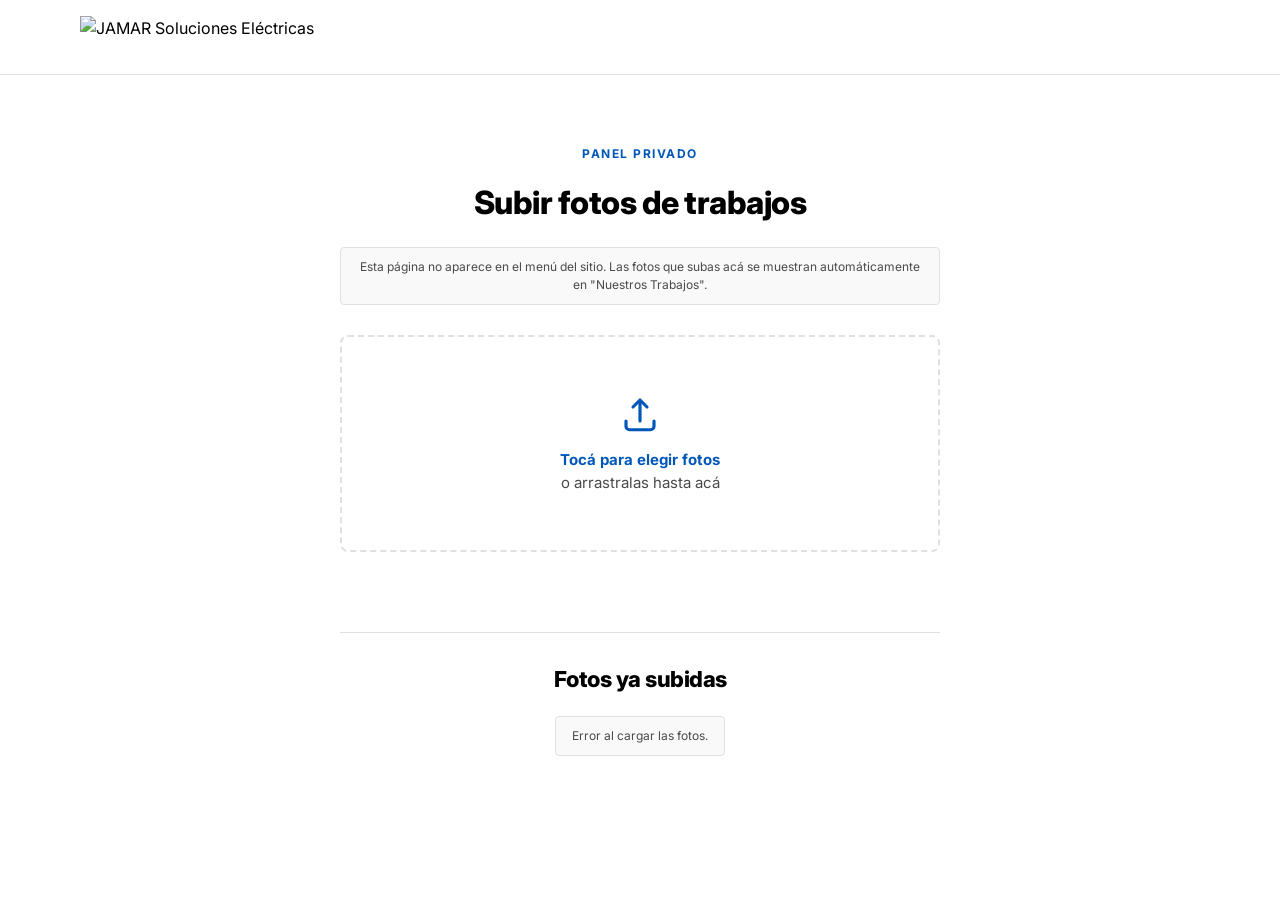
==== index.html @ 205e83ef "Add files via upload" ====
<!DOCTYPE html>
<html lang="es-AR">
<head>
<meta charset="UTF-8">
<meta name="viewport" content="width=device-width, initial-scale=1.0">
<title>Subir fotos de trabajos | JAMAR</title>
<meta name="robots" content="noindex, nofollow">
<link rel="stylesheet" href="css/styles.css">
</head>
<body>

<header class="site-header">
  <div class="container nav-wrap">
    <a href="index.html" class="logo" aria-label="JAMAR Soluciones Eléctricas - Inicio">
      <img src="img/logo.png" alt="JAMAR Soluciones Eléctricas" class="logo-img">
    </a>
  </div>
</header>

<main>
  <section class="uploader-page">
    <span class="eyebrow">Panel privado</span>
    <h1 class="section-title" style="font-size:32px; margin-left:auto; margin-right:auto;">Subir fotos de trabajos</h1>
    <p class="uploader-note">Esta página no aparece en el menú del sitio. Las fotos que subas acá se muestran automáticamente en "Nuestros Trabajos".</p>

    <form id="upload-form">
      <label class="dropzone" id="dropzone">
        <svg viewBox="0 0 24 24" fill="none" stroke-width="1.8" stroke-linecap="round" stroke-linejoin="round"><path d="M12 16V4M12 4l-4 4M12 4l4 4"/><path d="M4 16v3a2 2 0 0 0 2 2h12a2 2 0 0 0 2-2v-3"/></svg>
        <p><strong>Tocá para elegir fotos</strong><br>o arrastralas hasta acá</p>
        <input type="file" id="file-input" accept="image/*" multiple>
      </label>
    </form>

    <div class="upload-list" id="upload-list"></div>

    <hr style="border:none; border-top:1px solid var(--gray-light); margin:50px 0 30px;">

    <h2 class="section-title" style="font-size:22px; margin-left:auto; margin-right:auto;">Fotos ya subidas</h2>
    <p class="uploader-note" id="gallery-status">Cargando...</p>
    <div class="upload-list" id="existing-photos"></div>
  </section>
</main>

<script>
  // Config Cloudinary — debe coincidir con lo configurado en Cloudinary.
  const CLOUD_NAME = "pzowhg5o";
  const UPLOAD_PRESET = "jamar_trabajos";
  const TAG = "trabajo";

  // ⚠️ Necesarios SOLO para poder borrar fotos desde esta página.
  // Sacalos de Cloudinary → Settings → API Keys, y pegalos tal cual (son sensibles a mayúsculas).
  // Esta página tiene "noindex" y no está linkeada en el menú, pero igual: NO compartas este link.
  const API_KEY = "837352221783737";
  const API_SECRET = "9VKTCZWbDWTIjzXRs3A5gu3v7MI";

  const dropzone = document.getElementById("dropzone");
  const fileInput = document.getElementById("file-input");
  const list = document.getElementById("upload-list");

  ["dragenter", "dragover"].forEach((evt) =>
    dropzone.addEventListener(evt, (e) => {
      e.preventDefault();
      dropzone.classList.add("dragover");
    })
  );
  ["dragleave", "drop"].forEach((evt) =>
    dropzone.addEventListener(evt, (e) => {
      e.preventDefault();
      dropzone.classList.remove("dragover");
    })
  );
  dropzone.addEventListener("drop", (e) => {
    const files = e.dataTransfer.files;
    if (files.length) uploadFiles(files);
  });
  fileInput.addEventListener("change", () => {
    if (fileInput.files.length) uploadFiles(fileInput.files);
    fileInput.value = "";
  });

  function uploadFiles(files) {
    Array.from(files).forEach(uploadFile);
  }

  function uploadFile(file) {
    const item = document.createElement("div");
    item.className = "upload-item";
    const reader = new FileReader();
    reader.onload = (e) => {
      item.innerHTML = `<img src="${e.target.result}" alt="${file.name}"><div class="status">Subiendo...</div>`;
    };
    reader.readAsDataURL(file);
    list.prepend(item);

    const formData = new FormData();
    formData.append("file", file);
    formData.append("upload_preset", UPLOAD_PRESET);
    formData.append("tags", TAG);

    fetch(`https://api.cloudinary.com/v1_1/${CLOUD_NAME}/image/upload`, {
      method: "POST",
      body: formData,
    })
      .then((res) => res.json())
      .then((data) => {
        if (data.secure_url) {
          item.classList.add("done");
          // Actualiza la lista de "Fotos ya subidas" (puede tardar unos
          // segundos en reflejarse del lado de Cloudinary).
          window.setTimeout(loadGallery, 4000);
        } else {
          throw new Error(data.error?.message || "Error al subir");
        }
      })
      .catch((err) => {
        item.classList.add("error");
        const status = item.querySelector(".status");
        if (status) status.textContent = "Error: " + err.message;
        console.error(err);
      });
  }

  // ---- SHA-1 (para firmar el pedido de borrado) ----------------------------
  async function sha1Hex(text) {
    const bytes = new TextEncoder().encode(text);
    const hashBuffer = await crypto.subtle.digest("SHA-1", bytes);
    return Array.from(new Uint8Array(hashBuffer))
      .map((b) => b.toString(16).padStart(2, "0"))
      .join("");
  }

  // ---- Trae las fotos ya subidas (mismo tag que usa la web pública) --------
  const existingWrap = document.getElementById("existing-photos");
  const galleryStatus = document.getElementById("gallery-status");

  async function loadGallery() {
    try {
      const res = await fetch(
        `https://res.cloudinary.com/${CLOUD_NAME}/image/list/${TAG}.json`
      );
      if (!res.ok) {
        galleryStatus.textContent =
          "No se pudieron cargar las fotos (revisá Settings → Security → Resource list en Cloudinary).";
        return;
      }
      const data = await res.json();
      const resources = data.resources || [];

      if (!resources.length) {
        galleryStatus.textContent = "Todavía no hay fotos subidas.";
        existingWrap.innerHTML = "";
        return;
      }

      galleryStatus.textContent = `${resources.length} foto(s) subida(s):`;
      resources.sort((a, b) => new Date(b.created_at) - new Date(a.created_at));

      existingWrap.innerHTML = resources
        .map((r) => {
          const url = `https://res.cloudinary.com/${CLOUD_NAME}/image/upload/f_auto,q_auto,c_fill,w_300,h_300/${r.public_id}.${r.format}`;
          return `<div class="upload-item done" data-public-id="${r.public_id}">
            <img src="${url}" alt="Foto de trabajo subida">
            <button type="button" class="delete-btn" aria-label="Borrar foto" title="Borrar foto">✕</button>
          </div>`;
        })
        .join("");

      existingWrap.querySelectorAll(".delete-btn").forEach((btn) => {
        btn.addEventListener("click", (e) => {
          const el = e.currentTarget.closest(".upload-item");
          deleteImage(el.dataset.publicId, el);
        });
      });
    } catch (err) {
      galleryStatus.textContent = "Error al cargar las fotos.";
      console.error(err);
    }
  }

  // ---- Borra una foto (pedido firmado con API Key + Secret) ----------------
  async function deleteImage(publicId, el) {
    if (API_KEY === "TU_API_KEY_ACA" || API_SECRET === "TU_API_SECRET_ACA") {
      alert(
        "Falta configurar API_KEY y API_SECRET al principio de esta página para poder borrar."
      );
      return;
    }
    if (!confirm("¿Borrar esta foto? No se puede deshacer.")) return;

    el.style.opacity = "0.4";

    const timestamp = Math.floor(Date.now() / 1000);
    const toSign = `public_id=${publicId}&timestamp=${timestamp}${API_SECRET}`;
    const signature = await sha1Hex(toSign);

    const formData = new FormData();
    formData.append("public_id", publicId);
    formData.append("timestamp", timestamp);
    formData.append("api_key", API_KEY);
    formData.append("signature", signature);

    try {
      const res = await fetch(
        `https://api.cloudinary.com/v1_1/${CLOUD_NAME}/image/destroy`,
        { method: "POST", body: formData }
      );
      const data = await res.json();
      if (data.result === "ok") {
        el.remove();
      } else {
        el.style.opacity = "1";
        alert("No se pudo borrar: " + (data.result || "error desconocido"));
      }
    } catch (err) {
      el.style.opacity = "1";
      alert("Error al borrar la foto.");
      console.error(err);
    }
  }

  loadGallery();
</script>
</body>
</html>
---- css/styles.css ----
/* ==========================================================================
   JAMAR Soluciones Eléctricas — styles.css
   ========================================================================== */

@import url('https://fonts.googleapis.com/css2?family=Inter:wght@400;600;700;800&display=swap');

:root{
  --blue:#0057B8;
  --blue-dark:#003D83;
  --black:#000000;
  --white:#FFFFFF;
  --gray:#4A4A4A;
  --gray-light:#e0e0e0;
  --gray-bg:#f9f9f9;
  --whatsapp:#25D366;
  --whatsapp-dark:#1fb85e;

  --pad-desktop:80px;
  --pad-tablet:60px;
  --pad-mobile:20px;

  --radius:4px;
  --transition: 0.3s ease;
}

*,*::before,*::after{ box-sizing:border-box; }

html{ scroll-behavior:smooth; }

body{
  margin:0;
  font-family:'Inter', -apple-system, BlinkMacSystemFont, 'Segoe UI', Arial, sans-serif;
  color:var(--black);
  background:var(--white);
  font-weight:400;
  line-height:1.5;
  -webkit-font-smoothing:antialiased;
}

img{ max-width:100%; display:block; }
a{ color:inherit; text-decoration:none; }
button{ font-family:inherit; cursor:pointer; }
ul{ margin:0; padding:0; list-style:none; }
h1,h2,h3,p{ margin:0; }

.container{
  width:100%;
  max-width:1760px;
  margin:0 auto;
  padding-left:var(--pad-desktop);
  padding-right:var(--pad-desktop);
}

.visually-hidden{
  position:absolute; width:1px; height:1px; overflow:hidden;
  clip:rect(0,0,0,0); white-space:nowrap; border:0;
}

/* ==========================================================================
   HEADER / NAV
   ========================================================================== */
.site-header{
  position:sticky;
  top:0;
  left:0;
  right:0;
  z-index:500;
  background:rgba(255,255,255,0.97);
  backdrop-filter:blur(6px);
  border-bottom:1px solid var(--gray-light);
}

.nav-wrap{
  display:flex;
  align-items:center;
  justify-content:space-between;
  padding-top:16px;
  padding-bottom:16px;
}

.logo{
  display:flex;
  align-items:center;
  gap:10px;
  transition:transform var(--transition), opacity var(--transition);
}
.logo:hover{ opacity:0.85; }
.logo-img{ height:42px; width:auto; flex-shrink:0; }

.main-nav ul{ display:flex; gap:36px; align-items:center; }
.main-nav a{
  font-size:14px;
  font-weight:600;
  color:var(--gray);
  position:relative;
  padding:4px 0;
  transition:color var(--transition);
}
.main-nav a::after{
  content:"";
  position:absolute;
  left:0; bottom:0;
  width:0; height:2px;
  background:var(--blue);
  transition:width var(--transition);
}
.main-nav a:hover,
.main-nav a.active{ color:var(--blue); }
.main-nav a:hover::after,
.main-nav a.active::after{ width:100%; }

.nav-cta{
  background:var(--blue);
  color:var(--white) !important;
  font-weight:700;
  padding:10px 22px;
  border-radius:var(--radius);
  font-size:13px;
  transition:background var(--transition);
}
.nav-cta:hover{ background:var(--blue-dark); }

.burger{
  display:none;
  flex-direction:column;
  gap:5px;
  background:none;
  border:none;
  padding:8px;
}
.burger span{
  width:24px; height:2px; background:var(--black); display:block;
  transition:transform var(--transition), opacity var(--transition);
}
.burger.open span:nth-child(1){ transform:translateY(7px) rotate(45deg); }
.burger.open span:nth-child(2){ opacity:0; }
.burger.open span:nth-child(3){ transform:translateY(-7px) rotate(-45deg); }

.mobile-nav{
  display:none;
  flex-direction:column;
  background:var(--white);
  border-top:1px solid var(--gray-light);
}
.mobile-nav.open{ display:flex; }
.mobile-nav a{
  padding:16px 20px;
  font-size:15px;
  font-weight:600;
  color:var(--gray);
  border-bottom:1px solid var(--gray-light);
}
.mobile-nav a.active,
.mobile-nav a:hover{ color:var(--blue); }

/* ==========================================================================
   HERO (home)
   ========================================================================== */
.hero{
  position:relative;
  min-height:100vh;
  display:flex;
  flex-direction:column;
  justify-content:center;
  overflow:hidden;
  background:#0a0a0a;
}
.hero-bg{
  position:absolute; inset:0;
  width:100%; height:100%;
  object-fit:cover;
  z-index:0;
}
.hero-overlay{
  position:absolute; inset:0;
  background:linear-gradient(120deg, rgba(0,0,0,0.65) 0%, rgba(0,0,0,0.45) 45%, rgba(0,87,184,0.35) 100%);
  z-index:1;
}
.hero-inner{
  position:relative;
  z-index:2;
  width:100%;
  max-width:1760px;
  margin:0 auto;
  padding:0 var(--pad-desktop);
  display:grid;
  grid-template-columns:minmax(0,720px) 1fr;
  gap:40px;
  align-items:center;
}
.hero-content{ padding:60px 0; }

.hero-badge{
  display:inline-flex;
  align-items:center;
  gap:6px;
  font-size:12px;
  letter-spacing:1px;
  color:#d8d8d8;
  border:1px solid rgba(255,255,255,0.35);
  padding:6px 14px;
  border-radius:20px;
  margin-bottom:28px;
}

.hero-title{
  font-size:64px;
  font-weight:800;
  line-height:1.08;
  color:var(--white);
  margin-bottom:22px;
  letter-spacing:-1px;
}
.hero-title .accent{ color:#3d8bff; display:block; }

.hero-subtitle{
  font-size:18px;
  font-weight:400;
  color:#e6e6e6;
  max-width:480px;
  margin-bottom:36px;
}

.btn{
  display:inline-block;
  border:none;
  border-radius:var(--radius);
  font-weight:700;
  font-size:16px;
  padding:16px 40px;
  transition:background var(--transition), transform var(--transition), box-shadow var(--transition);
}
.btn-primary{
  background:var(--blue);
  color:var(--white);
}
.btn-primary:hover{
  background:var(--blue-dark);
  transform:translateY(-1px);
}
.btn-outline{
  background:transparent;
  border:1px solid var(--blue);
  color:var(--blue);
  padding:12px 24px;
  font-size:14px;
  border-radius:var(--radius);
  transition:background var(--transition);
}
.btn-outline:hover{ background:#f5f5f5; }
.btn-block{ width:100%; text-align:center; display:block; }

/* Quick access shortcuts */
.quick-access{
  position:relative;
  z-index:2;
  width:100%;
  max-width:1760px;
  margin:0 auto;
  padding:0 var(--pad-desktop) 60px;
}
.quick-grid{
  display:grid;
  grid-template-columns:repeat(4,1fr);
  gap:20px;
}
.quick-item{
  display:flex;
  flex-direction:column;
  align-items:center;
  justify-content:center;
  gap:12px;
  text-align:center;
  background:rgba(255,255,255,0.04);
  border:1px solid rgba(255,255,255,0.35);
  color:var(--white);
  padding:22px 16px;
  border-radius:var(--radius);
  font-size:14px;
  font-weight:600;
  transition:background var(--transition), border-color var(--transition), transform var(--transition);
}
.quick-item svg{ width:30px; height:30px; stroke:var(--white); }
.quick-item:hover{
  background:rgba(0,87,184,0.25);
  border-color:var(--blue);
  transform:translateY(-3px);
}

/* ==========================================================================
   SECTION helpers
   ========================================================================== */
.section{ padding:var(--pad-desktop); }
.section-tight{ padding:0 var(--pad-desktop) var(--pad-desktop); }

.eyebrow{
  font-size:12px;
  font-weight:700;
  letter-spacing:1.5px;
  color:var(--blue);
  text-transform:uppercase;
  display:block;
  margin-bottom:16px;
}

.section-title{
  font-size:48px;
  font-weight:800;
  color:var(--black);
  letter-spacing:-0.5px;
  margin-bottom:20px;
  max-width:900px;
}

.section-desc{
  font-size:16px;
  color:var(--gray);
  max-width:640px;
  line-height:1.7;
}

/* ==========================================================================
   ABOUT page
   ========================================================================== */
.about-grid{
  display:grid;
  grid-template-columns:1fr 1fr;
  gap:60px;
  align-items:start;
}
.about-img{
  width:100%;
  aspect-ratio:1/1;
  object-fit:cover;
  border-radius:var(--radius);
}
.about-text{ max-width:600px; }
.about-text p{ margin-bottom:20px; }
.about-text .p-lead{ font-size:16px; line-height:1.7; color:var(--black); }
.about-text .p-note{ font-size:14px; line-height:1.7; color:var(--gray); }
.about-subhead{
  font-size:16px;
  font-weight:700;
  color:var(--black);
  margin-top:24px;
  margin-bottom:8px;
}

.badge-grid{
  display:grid;
  grid-template-columns:repeat(2,1fr);
  gap:24px;
  margin-top:40px;
}
.badge-card{
  display:flex;
  align-items:flex-start;
  gap:16px;
  padding:24px;
  border:1px solid var(--gray-light);
  border-radius:var(--radius);
}
.badge-card svg{ width:28px; height:28px; stroke:var(--blue); flex-shrink:0; }
.badge-card .b-title{ font-size:16px; font-weight:700; margin-bottom:4px; }
.badge-card .b-sub{ font-size:12px; color:var(--gray); }

/* ==========================================================================
   SERVICES page
   ========================================================================== */
.services-grid{
  display:grid;
  grid-template-columns:repeat(4,1fr);
  gap:20px;
}
.service-card{
  background:var(--white);
  border:1px solid var(--gray-light);
  border-bottom:1px solid var(--gray-light);
  border-radius:var(--radius);
  padding:32px 26px;
  text-align:left;
  transition:box-shadow var(--transition), transform var(--transition);
}
.service-card:hover{
  box-shadow:0 4px 12px rgba(0,0,0,0.1);
  transform:translateY(-4px);
}
.service-card svg{ width:40px; height:40px; stroke:var(--blue); margin-bottom:20px; }
.service-card h3{ font-size:18px; font-weight:700; margin-bottom:10px; }
.service-card p{ font-size:14px; color:var(--gray); line-height:1.6; }

/* ==========================================================================
   PORTFOLIO page
   ========================================================================== */
.gallery-grid{
  display:grid;
  grid-template-columns:repeat(auto-fill, minmax(260px, 1fr));
  gap:20px;
  justify-content:start;
}
.gallery-item{
  max-width:400px;
}
.gallery-item{
  aspect-ratio:1/1;
  overflow:hidden;
  border-radius:var(--radius);
}
.gallery-item img{
  width:100%; height:100%;
  object-fit:cover;
  transition:transform var(--transition), box-shadow var(--transition);
}
.gallery-item:hover img{
  transform:scale(1.02);
  box-shadow:0 4px 8px rgba(0,0,0,0.15);
}

/* ==========================================================================
   CONTACT page
   ========================================================================== */
.contact-form-wrap{
  max-width:520px;
  margin:0 auto;
  padding:40px 0 0;
}
.field{ margin-bottom:20px; text-align:left; }
.field label{
  display:block;
  font-size:12px;
  font-weight:700;
  letter-spacing:1px;
  color:var(--gray);
  margin-bottom:8px;
  text-transform:uppercase;
}
.field input,
.field textarea{
  width:100%;
  padding:12px 14px;
  border:1px solid #ccc;
  border-radius:var(--radius);
  font-size:16px;
  font-family:inherit;
  color:var(--black);
  transition:border-color var(--transition), box-shadow var(--transition);
  resize:vertical;
}
.field input:focus,
.field textarea:focus{
  outline:none;
  border-color:var(--blue);
  box-shadow:0 0 0 3px rgba(0,87,184,0.2);
}
.form-alt-link{
  margin-top:12px;
  color:var(--blue);
  font-weight:600;
  font-size:14px;
  padding:12px 0;
  width:100%;
  text-align:center;
}
.form-alt-link:hover{ text-decoration:underline; }
.form-status{
  margin-top:16px;
  font-size:14px;
  text-align:center;
  min-height:20px;
}
.form-status.success{ color:var(--blue); font-weight:600; }

/* ==========================================================================
   FOOTER
   ========================================================================== */
.site-footer{
  padding:40px var(--pad-desktop);
  border-top:1px solid var(--gray-light);
  text-align:center;
}
.footer-social{
  display:flex;
  justify-content:center;
  gap:18px;
  margin-bottom:16px;
}
.footer-social a{
  width:36px; height:36px;
  display:flex; align-items:center; justify-content:center;
  border:1px solid var(--gray-light);
  border-radius:50%;
  transition:background var(--transition), border-color var(--transition);
}
.footer-social a:hover{ background:var(--blue); border-color:var(--blue); }
.footer-social a:hover svg{ stroke:var(--white); }
.footer-social svg{ width:16px; height:16px; stroke:var(--gray); transition:stroke var(--transition); }
.footer-copy{ font-size:12px; color:var(--gray); }

/* ==========================================================================
   WHATSAPP FLOAT
   ========================================================================== */
.whatsapp-float{
  position:fixed;
  bottom:20px;
  right:20px;
  width:60px;
  height:60px;
  border-radius:50%;
  background:var(--whatsapp);
  display:flex;
  align-items:center;
  justify-content:center;
  z-index:999;
  box-shadow:0 4px 14px rgba(0,0,0,0.25);
  transition:background var(--transition);
  animation:wa-pulse 2.6s infinite;
}
.whatsapp-float:hover{ background:var(--whatsapp-dark); animation-play-state:paused; }
.whatsapp-float svg{ width:30px; height:30px; fill:var(--white); }

@keyframes wa-pulse{
  0%{ box-shadow:0 0 0 0 rgba(37,211,102,0.5); }
  70%{ box-shadow:0 0 0 14px rgba(37,211,102,0); }
  100%{ box-shadow:0 0 0 0 rgba(37,211,102,0); }
}

/* ==========================================================================
   ANIMATIONS — keyframes
   ========================================================================== */
@keyframes fadeInUp{
  from{ opacity:0; transform:translateY(28px); }
  to{ opacity:1; transform:translateY(0); }
}
@keyframes fadeIn{
  from{ opacity:0; }
  to{ opacity:1; }
}
@keyframes heroZoom{
  from{ transform:scale(1.08); }
  to{ transform:scale(1); }
}
@keyframes floatY{
  0%,100%{ transform:translateY(0) translateX(0); }
  50%{ transform:translateY(-22px) translateX(10px); }
}
@keyframes floatY2{
  0%,100%{ transform:translateY(0) translateX(0); }
  50%{ transform:translateY(18px) translateX(-14px); }
}
@keyframes drawLine{
  from{ stroke-dashoffset:1; }
  to{ stroke-dashoffset:0; }
}
@keyframes sparkPulse{
  0%,100%{ opacity:0.25; transform:scale(1); }
  50%{ opacity:0.9; transform:scale(1.4); }
}
@keyframes bounceChevron{
  0%,100%{ transform:translateY(0); opacity:0.5; }
  50%{ transform:translateY(8px); opacity:1; }
}
@keyframes rippleAnim{
  from{ transform:scale(0); opacity:0.55; }
  to{ transform:scale(2.4); opacity:0; }
}
@keyframes gradientShift{
  0%{ background-position:0% 50%; }
  50%{ background-position:100% 50%; }
  100%{ background-position:0% 50%; }
}
@keyframes underlineGrow{
  from{ width:0; }
  to{ width:48px; }
}
@keyframes logoSpin{
  from{ transform:rotate(0deg); }
  to{ transform:rotate(360deg); }
}

@media (prefers-reduced-motion: reduce){
  *{ animation-duration:0.001ms !important; animation-iteration-count:1 !important; transition-duration:0.001ms !important; scroll-behavior:auto !important; }
}

/* ==========================================================================
   SCROLL REVEAL
   ========================================================================== */
.reveal{
  opacity:0;
  transform:translateY(36px);
  transition:opacity 0.8s cubic-bezier(.19,1,.22,1), transform 0.8s cubic-bezier(.19,1,.22,1);
  will-change:opacity, transform;
}
.reveal.in-view{ opacity:1; transform:translateY(0); }

.reveal-left{ opacity:0; transform:translateX(-40px); transition:opacity 0.8s cubic-bezier(.19,1,.22,1), transform 0.8s cubic-bezier(.19,1,.22,1); }
.reveal-left.in-view{ opacity:1; transform:translateX(0); }

.reveal-right{ opacity:0; transform:translateX(40px); transition:opacity 0.8s cubic-bezier(.19,1,.22,1), transform 0.8s cubic-bezier(.19,1,.22,1); }
.reveal-right.in-view{ opacity:1; transform:translateX(0); }

.reveal-scale{ opacity:0; transform:scale(0.92); transition:opacity 0.7s ease, transform 0.7s cubic-bezier(.19,1,.22,1); }
.reveal-scale.in-view{ opacity:1; transform:scale(1); }

.stagger.in-view > *{ animation:fadeInUp 0.7s cubic-bezier(.19,1,.22,1) both; }
.stagger.in-view > *:nth-child(1){ animation-delay:0.05s; }
.stagger.in-view > *:nth-child(2){ animation-delay:0.16s; }
.stagger.in-view > *:nth-child(3){ animation-delay:0.27s; }
.stagger.in-view > *:nth-child(4){ animation-delay:0.38s; }
.stagger.in-view > *:nth-child(5){ animation-delay:0.49s; }
.stagger.in-view > *:nth-child(6){ animation-delay:0.6s; }
.stagger.in-view > *:nth-child(7){ animation-delay:0.71s; }
.stagger.in-view > *:nth-child(8){ animation-delay:0.82s; }

/* ==========================================================================
   HEADER — scrolled state
   ========================================================================== */
.site-header{ transition:box-shadow var(--transition), padding var(--transition); }
.site-header.scrolled{ box-shadow:0 2px 18px rgba(0,0,0,0.08); }
.site-header.scrolled .nav-wrap{ padding-top:10px; padding-bottom:10px; }
.logo-img{ transition:transform 0.4s ease; }
.logo:hover .logo-img{ transform:rotate(-4deg) scale(1.04); }

/* ==========================================================================
   BUTTON — ripple
   ========================================================================== */
.btn{ position:relative; overflow:hidden; isolation:isolate; }
.btn-primary{ background-size:200% 200%; background-image:linear-gradient(120deg, var(--blue), var(--blue-dark), var(--blue)); animation:gradientShift 6s ease infinite; }
.ripple-el{
  position:absolute;
  border-radius:50%;
  background:rgba(255,255,255,0.55);
  transform:scale(0);
  pointer-events:none;
  animation:rippleAnim 0.65s ease-out;
}

/* ==========================================================================
   HERO — immersive upgrade
   ========================================================================== */
.hero-bg{ animation:heroZoom 16s ease-out forwards; }
.hero-overlay{
  background:linear-gradient(125deg, rgba(4,6,10,0.82) 0%, rgba(6,10,18,0.62) 40%, rgba(0,57,120,0.42) 75%, rgba(0,87,184,0.30) 100%);
}
.hero-noise{
  position:absolute; inset:0; z-index:1;
  background-image:radial-gradient(circle at 1px 1px, rgba(255,255,255,0.06) 1px, transparent 0);
  background-size:26px 26px;
  opacity:0.5;
  pointer-events:none;
}
.hero-blob{
  position:absolute;
  border-radius:50%;
  filter:blur(70px);
  z-index:1;
  pointer-events:none;
  opacity:0.55;
}
.hero-blob.b1{
  width:480px; height:480px;
  background:radial-gradient(circle, rgba(0,87,184,0.55), transparent 70%);
  top:-120px; right:8%;
  animation:floatY 9s ease-in-out infinite;
}
.hero-blob.b2{
  width:340px; height:340px;
  background:radial-gradient(circle, rgba(61,139,255,0.4), transparent 70%);
  bottom:-60px; left:4%;
  animation:floatY2 11s ease-in-out infinite;
}
.hero-spark{
  position:absolute;
  width:6px; height:6px;
  border-radius:50%;
  background:#7fb4ff;
  box-shadow:0 0 14px 4px rgba(127,180,255,0.7);
  z-index:1;
  animation:sparkPulse 3.4s ease-in-out infinite;
}

.hero-eyebrow-line{
  display:block;
  width:0;
  height:2px;
  background:var(--blue);
  margin-bottom:14px;
  animation:underlineGrow 1s 0.6s cubic-bezier(.19,1,.22,1) forwards;
}

.hero-badge{ animation:fadeInUp 0.8s 0.1s cubic-bezier(.19,1,.22,1) both; }
.hero-title{ overflow:hidden; }
.hero-title .line{
  display:block;
  opacity:0;
  transform:translateY(100%);
  animation:fadeInUp 0.9s cubic-bezier(.19,1,.22,1) both;
}
.hero-title .line:nth-child(1){ animation-delay:0.25s; }
.hero-title .line.accent{ animation-delay:0.42s; }
.hero-subtitle{ animation:fadeInUp 0.9s 0.62s cubic-bezier(.19,1,.22,1) both; }
.hero-content .btn{ animation:fadeInUp 0.9s 0.8s cubic-bezier(.19,1,.22,1) both; }

.quick-access{ animation:fadeIn 1s 1.05s ease both; }
.quick-item{ position:relative; }
.quick-item svg{ transition:transform 0.4s cubic-bezier(.34,1.56,.64,1); }
.quick-item:hover svg{ transform:scale(1.18) rotate(-6deg); }

.scroll-cue{
  position:absolute;
  bottom:150px;
  left:50%;
  transform:translateX(-50%);
  z-index:2;
  display:flex;
  flex-direction:column;
  align-items:center;
  gap:6px;
  color:rgba(255,255,255,0.7);
  font-size:11px;
  letter-spacing:2px;
  text-transform:uppercase;
}
.scroll-cue svg{ animation:bounceChevron 1.8s ease-in-out infinite; width:16px; height:16px; }

/* ==========================================================================
   STATS BAR
   ========================================================================== */
.stats-bar{
  background:linear-gradient(120deg, #04162e, #06264f 55%, #0057B8);
  padding:60px var(--pad-desktop);
}
.stats-grid{
  display:grid;
  grid-template-columns:repeat(4,1fr);
  gap:20px;
  max-width:1760px;
  margin:0 auto;
}
.stat-item{ text-align:center; color:var(--white); }
.stat-number{
  font-size:48px;
  font-weight:800;
  letter-spacing:-1px;
  display:flex;
  align-items:baseline;
  justify-content:center;
  gap:2px;
  color:#fff;
}
.stat-suffix{ font-size:32px; font-weight:800; color:#7fb4ff; }
.stat-label{ font-size:13px; color:#b9c9de; margin-top:8px; letter-spacing:0.4px; }
.stat-divider{ width:1px; height:40px; background:rgba(255,255,255,0.15); margin:0 auto; }

/* ==========================================================================
   SECTION HEADER — centered variant
   ========================================================================== */
.section-head-center{ text-align:center; max-width:720px; margin:0 auto 50px; }
.section-head-center .section-title{ margin-left:auto; margin-right:auto; }
.section-head-center .section-desc{ margin-left:auto; margin-right:auto; }

/* ==========================================================================
   HOME — services preview
   ========================================================================== */
.preview-grid{
  display:grid;
  grid-template-columns:repeat(4,1fr);
  gap:20px;
}
.preview-card{
  background:var(--white);
  border:1px solid var(--gray-light);
  border-radius:var(--radius);
  padding:30px 24px;
  transition:transform 0.45s cubic-bezier(.19,1,.22,1), box-shadow 0.45s ease, border-color 0.45s ease;
  position:relative;
  overflow:hidden;
}
.preview-card::before{
  content:"";
  position:absolute; inset:0;
  background:linear-gradient(135deg, rgba(0,87,184,0.06), transparent 60%);
  opacity:0;
  transition:opacity 0.4s ease;
}
.preview-card:hover{
  transform:translateY(-8px);
  box-shadow:0 16px 32px rgba(0,20,60,0.12);
  border-color:transparent;
}
.preview-card:hover::before{ opacity:1; }
.preview-card svg{ width:36px; height:36px; stroke:var(--blue); margin-bottom:18px; transition:transform 0.4s cubic-bezier(.34,1.56,.64,1); }
.preview-card:hover svg{ transform:scale(1.15) rotate(-4deg); }
.preview-card h3{ font-size:17px; font-weight:700; margin-bottom:8px; position:relative; }
.preview-card p{ font-size:13.5px; color:var(--gray); line-height:1.6; position:relative; }
.preview-more{
  display:inline-flex; align-items:center; gap:6px;
  font-size:13px; font-weight:700; color:var(--blue); margin-top:14px;
  position:relative;
}
.preview-more svg{ width:14px; height:14px; stroke:var(--blue); margin:0; transition:transform 0.3s ease; }
.preview-card:hover .preview-more svg{ transform:translateX(4px); }

/* ==========================================================================
   HOME — why choose us
   ========================================================================== */
.why-section{ background:var(--gray-bg); }
.why-grid{
  display:grid;
  grid-template-columns:1fr 1fr;
  gap:60px;
  align-items:center;
}
.why-visual{
  position:relative;
  aspect-ratio:4/3;
  border-radius:8px;
  overflow:hidden;
}
.why-visual img{ width:100%; height:100%; object-fit:cover; transition:transform 0.8s ease; }
.why-visual:hover img{ transform:scale(1.05); }
.why-visual::after{
  content:"";
  position:absolute; inset:0;
  background:linear-gradient(200deg, rgba(0,87,184,0.25), transparent 60%);
}
.why-list{ display:flex; flex-direction:column; gap:26px; }
.why-item{ display:flex; gap:18px; align-items:flex-start; }
.why-icon{
  width:48px; height:48px; flex-shrink:0;
  border-radius:50%;
  background:rgba(0,87,184,0.1);
  display:flex; align-items:center; justify-content:center;
  transition:background 0.4s ease, transform 0.4s ease;
}
.why-item:hover .why-icon{ background:var(--blue); transform:rotate(-8deg); }
.why-icon svg{ width:22px; height:22px; stroke:var(--blue); transition:stroke 0.4s ease; }
.why-item:hover .why-icon svg{ stroke:var(--white); }
.why-item h3{ font-size:17px; font-weight:700; margin-bottom:4px; }
.why-item p{ font-size:14px; color:var(--gray); line-height:1.6; }

/* ==========================================================================
   HOME — CTA banner
   ========================================================================== */
.cta-banner{
  position:relative;
  overflow:hidden;
  background:linear-gradient(120deg, var(--blue-dark), var(--blue));
  padding:70px var(--pad-desktop);
  text-align:center;
  color:var(--white);
}
.cta-banner::before,
.cta-banner::after{
  content:"";
  position:absolute;
  border-radius:50%;
  background:rgba(255,255,255,0.08);
}
.cta-banner::before{ width:300px; height:300px; top:-150px; left:-80px; animation:floatY 10s ease-in-out infinite; }
.cta-banner::after{ width:220px; height:220px; bottom:-120px; right:6%; animation:floatY2 12s ease-in-out infinite; }
.cta-banner h2{ font-size:36px; font-weight:800; margin-bottom:14px; position:relative; z-index:1; }
.cta-banner p{ font-size:16px; color:#dceaff; max-width:520px; margin:0 auto 30px; position:relative; z-index:1; }
.cta-banner .btn{ position:relative; z-index:1; }
.cta-banner .btn-primary{ background:var(--white); color:var(--blue); animation:none; }
.cta-banner .btn-primary:hover{ background:#eef4ff; }

/* ==========================================================================
   HERO — carrusel de imágenes (ken burns + fundido a negro)
   ========================================================================== */
.hero-slides{ position:absolute; inset:0; z-index:0; overflow:hidden; }
.hero-slide{
  position:absolute;
  inset:0;
  width:100%;
  height:100%;
  object-fit:cover;
  object-position:center;
  opacity:0;
  transform:scale(1);
  transition:opacity 1s ease-in-out;
}
.hero-slide.active{ opacity:1; }
.hero-slide.kb-in{ animation:kenBurnsIn 6s ease-in-out forwards; }
.hero-slide.kb-out{ animation:kenBurnsOut 6s ease-in-out forwards; }

@keyframes kenBurnsIn{
  from{ transform:scale(1); }
  to{ transform:scale(1.07); }
}
@keyframes kenBurnsOut{
  from{ transform:scale(1.07); }
  to{ transform:scale(1); }
}

/* ==========================================================================
   INSTAGRAM BANNER
   ========================================================================== */
.instagram-banner{
  background:var(--white);
  border-top:1px solid var(--gray-light);
  border-bottom:1px solid var(--gray-light);
  padding:56px var(--pad-desktop);
}
.instagram-banner-inner{
  max-width:1760px;
  margin:0 auto;
  display:flex;
  align-items:center;
  justify-content:space-between;
  gap:30px;
  flex-wrap:wrap;
}
.instagram-left{ display:flex; align-items:center; gap:22px; }
.instagram-icon-badge{
  width:64px; height:64px;
  border-radius:18px;
  flex-shrink:0;
  background:linear-gradient(135deg,#fdf497 0%,#fd5949 45%,#d6249f 70%,#285AEB 100%);
  display:flex; align-items:center; justify-content:center;
  transition:transform 0.45s cubic-bezier(.34,1.56,.64,1);
}
.instagram-banner:hover .instagram-icon-badge{ transform:rotate(-8deg) scale(1.08); }
.instagram-icon-badge svg{ width:32px; height:32px; stroke:#fff; }
.instagram-title{ font-size:20px; font-weight:800; margin-bottom:4px; }
.instagram-handle{ font-size:14px; color:var(--gray); }
.btn-instagram{
  background:linear-gradient(135deg,#fdf497 0%,#fd5949 45%,#d6249f 70%,#285AEB 100%);
  color:#fff !important;
  padding:14px 32px;
  border-radius:var(--radius);
  font-weight:700;
  font-size:14px;
  display:inline-flex;
  align-items:center;
  gap:8px;
  transition:transform 0.3s ease, box-shadow 0.3s ease;
}
.btn-instagram:hover{ transform:translateY(-2px); box-shadow:0 12px 22px rgba(214,36,159,0.28); }
.btn-instagram svg{ width:16px; height:16px; stroke:#fff; transition:transform 0.3s ease; }
.btn-instagram:hover svg{ transform:translateX(3px); }

/* ==========================================================================
   PÁGINA PRIVADA — subir fotos (Cloudinary)
   ========================================================================== */
.uploader-page{
  max-width:640px;
  margin:0 auto;
  padding:70px var(--pad-mobile) 100px;
  text-align:center;
}
.uploader-note{
  font-size:12px;
  color:var(--gray);
  background:var(--gray-bg);
  border:1px solid var(--gray-light);
  border-radius:var(--radius);
  padding:10px 16px;
  display:inline-block;
  margin-bottom:30px;
}
.dropzone{
  display:flex;
  flex-direction:column;
  align-items:center;
  justify-content:center;
  text-align:center;
  border:2px dashed var(--gray-light);
  border-radius:8px;
  padding:56px 20px;
  cursor:pointer;
  transition:border-color 0.3s ease, background 0.3s ease;
}
.dropzone:hover,
.dropzone.dragover{
  border-color:var(--blue);
  background:rgba(0,87,184,0.05);
}
.dropzone svg{ width:42px; height:42px; stroke:var(--blue); margin-bottom:14px; }
.dropzone p{ font-size:15px; color:var(--gray); }
.dropzone strong{ color:var(--blue); }
.dropzone input[type="file"]{ display:none; }

.upload-list{
  margin-top:30px;
  display:grid;
  grid-template-columns:repeat(auto-fill, minmax(120px, 1fr));
  gap:12px;
  text-align:left;
}
.upload-item{
  position:relative;
  aspect-ratio:1/1;
  border-radius:6px;
  overflow:hidden;
  background:var(--gray-bg);
  border:1px solid var(--gray-light);
}
.upload-item img{ width:100%; height:100%; object-fit:cover; display:block; }
.upload-item .status{
  position:absolute; inset:0;
  display:flex; align-items:center; justify-content:center;
  background:rgba(0,0,0,0.5);
  color:#fff;
  font-size:11px;
  font-weight:700;
  text-align:center;
  padding:6px;
}
.upload-item.done .status{ display:none; }
.upload-item.error .status{ background:rgba(190,30,30,0.82); }
.delete-btn{
  position:absolute;
  top:6px; right:6px;
  width:26px; height:26px;
  border-radius:50%;
  border:none;
  background:rgba(0,0,0,0.6);
  color:#fff;
  font-size:14px;
  line-height:1;
  cursor:pointer;
  display:flex;
  align-items:center;
  justify-content:center;
  transition:background 0.2s ease, transform 0.2s ease;
}
.delete-btn:hover{ background:#c81e1e; transform:scale(1.08); }

/* ==========================================================================
   RESPONSIVE — TABLET (<=1024px)
   ========================================================================== */
@media (max-width:1024px){
  .container,
  .section,
  .site-footer{ padding-left:var(--pad-tablet); padding-right:var(--pad-tablet); }
  .section{ padding:var(--pad-tablet); }
  .section-tight{ padding:0 var(--pad-tablet) var(--pad-tablet); }
  .hero-inner{ padding:0 var(--pad-tablet); grid-template-columns:1fr; }
  .quick-access{ padding:0 var(--pad-tablet) 50px; }
  .hero-title{ font-size:48px; }
  .section-title{ font-size:36px; }
  .services-grid{ grid-template-columns:repeat(2,1fr); }
  .about-grid{ gap:40px; }

  .stats-bar{ padding:50px var(--pad-tablet); }
  .stats-grid{ grid-template-columns:repeat(2,1fr); row-gap:36px; }
  .preview-grid{ grid-template-columns:repeat(2,1fr); }
  .why-grid{ grid-template-columns:1fr; gap:40px; }
  .cta-banner{ padding:60px var(--pad-tablet); }
  .cta-banner h2{ font-size:30px; }
  .instagram-banner{ padding:44px var(--pad-tablet); }
}

/* ==========================================================================
   RESPONSIVE — MOBILE (<=768px)
   ========================================================================== */
@media (max-width:768px){
  .container,
  .site-footer{ padding-left:var(--pad-mobile); padding-right:var(--pad-mobile); }
  .section{ padding:40px var(--pad-mobile); }
  .section-tight{ padding:0 var(--pad-mobile) 40px; }

  .main-nav{ display:none; }
  .nav-cta{ display:none; }
  .burger{ display:flex; }
  .logo-img{ height:34px; }

  .hero{ min-height:100svh; }
  .hero-inner{ padding:0 var(--pad-mobile); }
  .hero-content{ padding:100px 0 40px; }
  .hero-title{ font-size:32px; }
  .hero-subtitle{ font-size:16px; }
  .hero-badge{ margin-bottom:20px; }
  .btn-primary{ width:100%; text-align:center; padding:16px 20px; }

  .quick-access{ padding:0 var(--pad-mobile) 40px; }
  .quick-grid{ grid-template-columns:repeat(2,1fr); }

  .section-title{ font-size:30px; }
  .about-grid{ grid-template-columns:1fr; }
  .badge-grid{ grid-template-columns:1fr; }
  .services-grid{ grid-template-columns:1fr; }

  .contact-form-wrap{ padding:24px 0 0; }

  .whatsapp-float{ width:54px; height:54px; bottom:16px; right:16px; }
  .whatsapp-float svg{ width:26px; height:26px; }

  .scroll-cue{ display:none; }
  .stats-bar{ padding:40px var(--pad-mobile); }
  .stats-grid{ grid-template-columns:repeat(2,1fr); row-gap:28px; }
  .stat-number{ font-size:34px; }
  .preview-grid{ grid-template-columns:1fr; }
  .why-grid{ grid-template-columns:1fr; }
  .cta-banner{ padding:50px var(--pad-mobile); }
  .cta-banner h2{ font-size:26px; }
  .instagram-banner{ padding:36px var(--pad-mobile); }
  .instagram-banner-inner{ flex-direction:column; text-align:center; }
  .instagram-left{ flex-direction:column; text-align:center; }
}
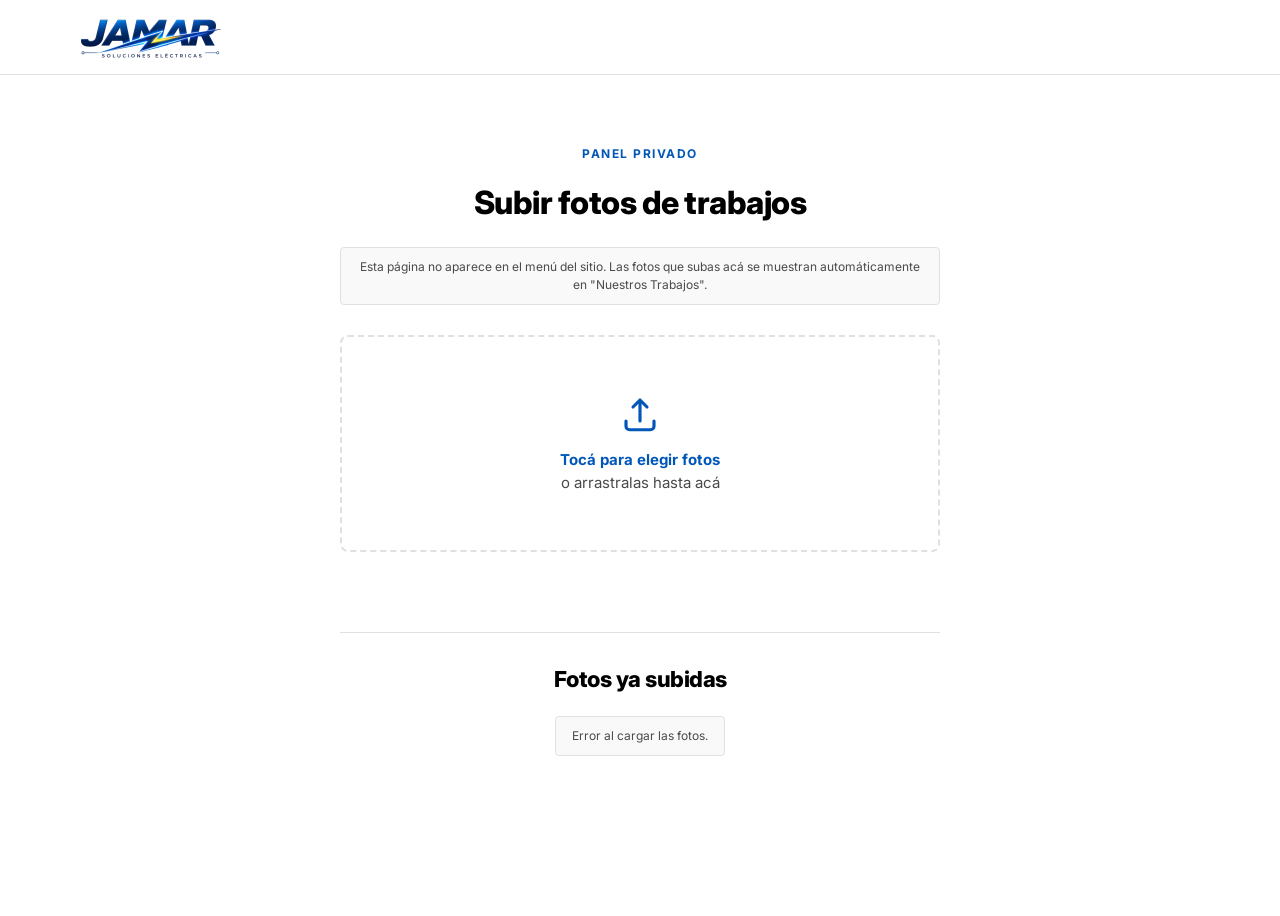
==== commit db042153: "Update index.html" ====
--- a/index.html
+++ b/index.html
@@ -12,7 +12,7 @@
 <header class="site-header">
   <div class="container nav-wrap">
     <a href="index.html" class="logo" aria-label="JAMAR Soluciones Eléctricas - Inicio">
-      <img src="img/logo.png" alt="JAMAR Soluciones Eléctricas" class="logo-img">
+      <img src="logo.png" alt="JAMAR Soluciones Eléctricas" class="logo-img">
     </a>
   </div>
 </header>
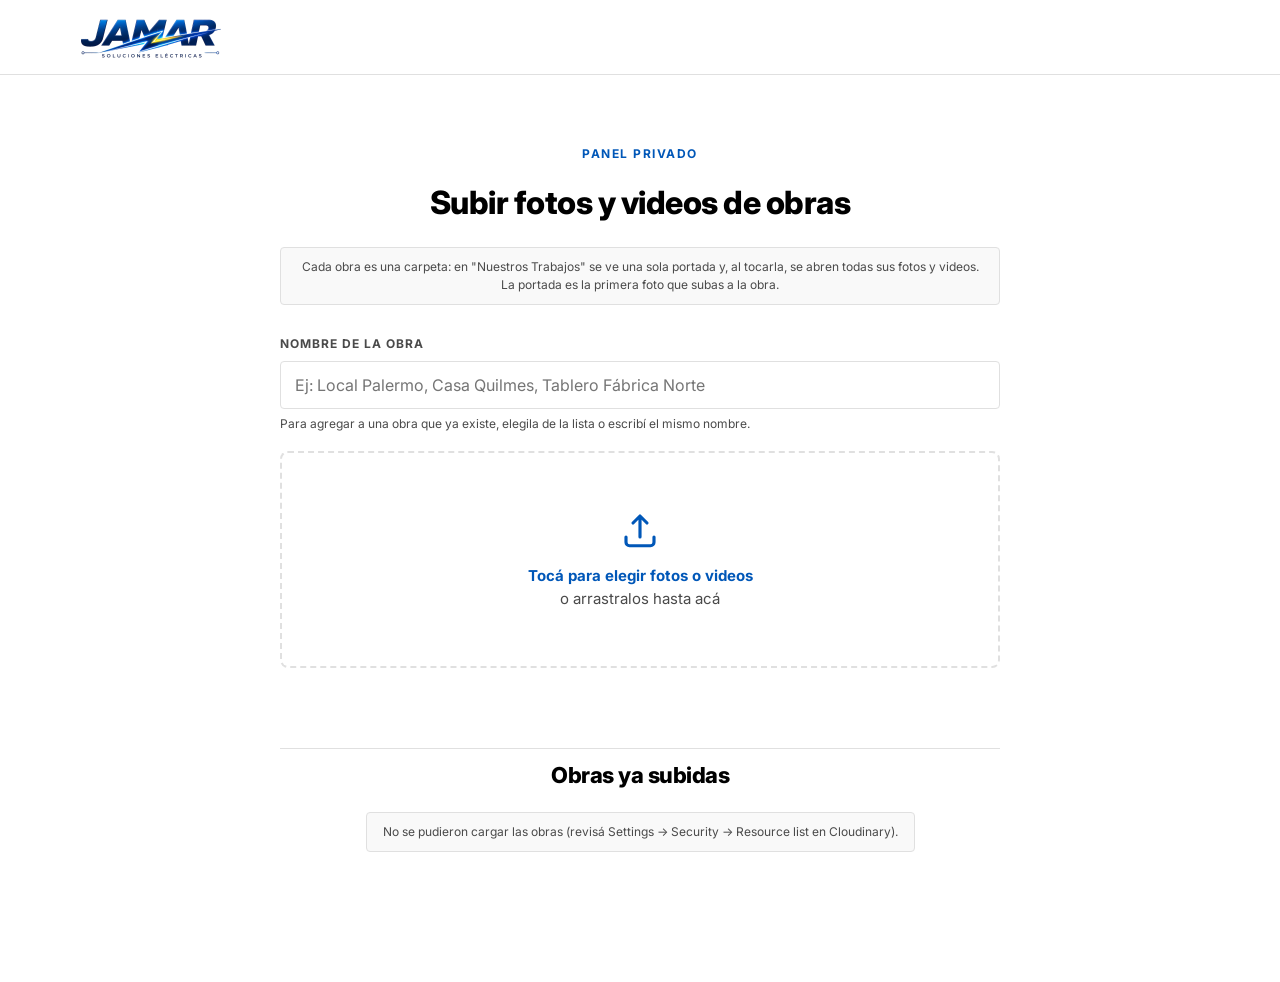
==== commit fe680d10: "Rename upload-fotos.html to index.html" ====
--- a/index.html
+++ b/index.html
@@ -11,33 +11,40 @@
 
 <header class="site-header">
   <div class="container nav-wrap">
-    <a href="index.html" class="logo" aria-label="JAMAR Soluciones Eléctricas - Inicio">
-      <img src="logo.png" alt="JAMAR Soluciones Eléctricas" class="logo-img">
-    </a>
+    <span class="logo">
+      <img src="img/logo.png" alt="JAMAR Soluciones Eléctricas" class="logo-img">
+    </span>
   </div>
 </header>
 
 <main>
   <section class="uploader-page">
     <span class="eyebrow">Panel privado</span>
-    <h1 class="section-title" style="font-size:32px; margin-left:auto; margin-right:auto;">Subir fotos de trabajos</h1>
-    <p class="uploader-note">Esta página no aparece en el menú del sitio. Las fotos que subas acá se muestran automáticamente en "Nuestros Trabajos".</p>
+    <h1 class="section-title" style="font-size:32px; margin-left:auto; margin-right:auto;">Subir fotos y videos de obras</h1>
+    <p class="uploader-note">Cada obra es una carpeta: en "Nuestros Trabajos" se ve una sola portada y, al tocarla, se abren todas sus fotos y videos. La portada es la primera foto que subas a la obra.</p>
+
+    <div class="album-field">
+      <label for="album-name">Nombre de la obra</label>
+      <input type="text" id="album-name" list="album-options" placeholder="Ej: Local Palermo, Casa Quilmes, Tablero Fábrica Norte" autocomplete="off" maxlength="60">
+      <datalist id="album-options"></datalist>
+      <p class="album-hint">Para agregar a una obra que ya existe, elegila de la lista o escribí el mismo nombre.</p>
+    </div>
 
     <form id="upload-form">
       <label class="dropzone" id="dropzone">
         <svg viewBox="0 0 24 24" fill="none" stroke-width="1.8" stroke-linecap="round" stroke-linejoin="round"><path d="M12 16V4M12 4l-4 4M12 4l4 4"/><path d="M4 16v3a2 2 0 0 0 2 2h12a2 2 0 0 0 2-2v-3"/></svg>
-        <p><strong>Tocá para elegir fotos</strong><br>o arrastralas hasta acá</p>
-        <input type="file" id="file-input" accept="image/*" multiple>
+        <p><strong>Tocá para elegir fotos o videos</strong><br>o arrastralos hasta acá</p>
+        <input type="file" id="file-input" accept="image/*,video/*" multiple>
       </label>
     </form>
 
     <div class="upload-list" id="upload-list"></div>
 
-    <hr style="border:none; border-top:1px solid var(--gray-light); margin:50px 0 30px;">
-
-    <h2 class="section-title" style="font-size:22px; margin-left:auto; margin-right:auto;">Fotos ya subidas</h2>
+    <hr style="border:none; border-top:1px solid var(--gray-light); margin:50px 0 10px;">
+
+    <h2 class="section-title" style="font-size:22px; margin-left:auto; margin-right:auto;">Obras ya subidas</h2>
     <p class="uploader-note" id="gallery-status">Cargando...</p>
-    <div class="upload-list" id="existing-photos"></div>
+    <div id="albums"></div>
   </section>
 </main>
 
@@ -46,174 +53,321 @@
   const CLOUD_NAME = "pzowhg5o";
   const UPLOAD_PRESET = "jamar_trabajos";
   const TAG = "trabajo";
-
-  // ⚠️ Necesarios SOLO para poder borrar fotos desde esta página.
-  // Sacalos de Cloudinary → Settings → API Keys, y pegalos tal cual (son sensibles a mayúsculas).
-  // Esta página tiene "noindex" y no está linkeada en el menú, pero igual: NO compartas este link.
+  const ALBUM_ROOT = "obras"; // las obras se guardan como obras/<nombre>/<archivo>
+
+  // ⚠️ Necesarios SOLO para poder borrar desde esta página.
   const API_KEY = "837352221783737";
   const API_SECRET = "9VKTCZWbDWTIjzXRs3A5gu3v7MI";
 
-  const dropzone = document.getElementById("dropzone");
-  const fileInput = document.getElementById("file-input");
-  const list = document.getElementById("upload-list");
-
+  const CLD = `https://res.cloudinary.com/${CLOUD_NAME}`;
+  const MAX_PARALLEL = 3;
+
+  const $ = (id) => document.getElementById(id);
+  const dropzone = $("dropzone");
+  const fileInput = $("file-input");
+  const list = $("upload-list");
+  const albumInput = $("album-name");
+  const albumsWrap = $("albums");
+  const galleryStatus = $("gallery-status");
+
+  // Estado: todo lo que ya está subido { id, kind, format, created, slug }
+  let items = [];
+
+  // ---- Nombres de obra ---------------------------------------------------
+  function slugify(name) {
+    return name
+      .normalize("NFC")
+      .toLowerCase()
+      .trim()
+      .replace(/[?&#\\%<>"'\/.,;:!¿¡()\[\]{}+=*^$@|~`]/g, "")
+      .replace(/\s+/g, "-")
+      .replace(/-+/g, "-")
+      .replace(/^-|-$/g, "");
+  }
+  function albumTitle(slug) {
+    if (!slug) return "Otros trabajos (sin obra)";
+    return slug.replace(/[-_]+/g, " ").replace(/\S+/g, (w) => w.charAt(0).toUpperCase() + w.slice(1));
+  }
+  function slugFromId(publicId) {
+    const p = publicId.split("/");
+    return p[0] === ALBUM_ROOT && p.length >= 3 ? p[1] : "";
+  }
+  const encodeId = (id) => id.split("/").map(encodeURIComponent).join("/");
+
+  function thumbUrl(it) {
+    const id = encodeId(it.id);
+    return it.kind === "video"
+      ? `${CLD}/video/upload/so_0,f_jpg,q_auto,c_fill,g_auto,w_300,h_300/${id}.jpg`
+      : `${CLD}/image/upload/f_auto,q_auto,c_fill,g_auto,w_300,h_300/${id}.${it.format}`;
+  }
+
+  // ---- Drag & drop ---------------------------------------------------------
   ["dragenter", "dragover"].forEach((evt) =>
-    dropzone.addEventListener(evt, (e) => {
-      e.preventDefault();
-      dropzone.classList.add("dragover");
-    })
+    dropzone.addEventListener(evt, (e) => { e.preventDefault(); dropzone.classList.add("dragover"); })
   );
   ["dragleave", "drop"].forEach((evt) =>
-    dropzone.addEventListener(evt, (e) => {
-      e.preventDefault();
-      dropzone.classList.remove("dragover");
-    })
+    dropzone.addEventListener(evt, (e) => { e.preventDefault(); dropzone.classList.remove("dragover"); })
   );
   dropzone.addEventListener("drop", (e) => {
-    const files = e.dataTransfer.files;
-    if (files.length) uploadFiles(files);
+    if (e.dataTransfer.files.length) startUploads(e.dataTransfer.files);
+  });
+  // Si falta el nombre de la obra, no abre el selector: avisa y enfoca el campo
+  dropzone.addEventListener("click", (e) => {
+    if (!slugify(albumInput.value)) {
+      e.preventDefault();
+      flagAlbumField();
+    }
   });
   fileInput.addEventListener("change", () => {
-    if (fileInput.files.length) uploadFiles(fileInput.files);
+    if (fileInput.files.length) startUploads(fileInput.files);
     fileInput.value = "";
   });
-
-  function uploadFiles(files) {
-    Array.from(files).forEach(uploadFile);
-  }
-
-  function uploadFile(file) {
+  albumInput.addEventListener("input", () => albumInput.classList.remove("invalid"));
+
+  function flagAlbumField() {
+    albumInput.classList.add("invalid");
+    albumInput.focus();
+    albumInput.scrollIntoView({ block: "center", behavior: "smooth" });
+  }
+
+  // ---- Subida (con cola y progreso) ------------------------------------
+  const queue = [];
+  let running = 0;
+
+  function startUploads(files) {
+    const slug = slugify(albumInput.value);
+    if (!slug) { flagAlbumField(); return; }
+    Array.from(files).forEach((file) => {
+      const isVideo = file.type.startsWith("video/");
+      if (!isVideo && !file.type.startsWith("image/")) return;
+      queue.push({ file, slug, isVideo, el: makePendingItem(file, isVideo) });
+    });
+    pump();
+  }
+
+  function makePendingItem(file, isVideo) {
     const item = document.createElement("div");
     item.className = "upload-item";
-    const reader = new FileReader();
-    reader.onload = (e) => {
-      item.innerHTML = `<img src="${e.target.result}" alt="${file.name}"><div class="status">Subiendo...</div>`;
-    };
-    reader.readAsDataURL(file);
+    if (isVideo) {
+      item.innerHTML = `<div class="status">En cola...</div><span class="file-badge">VIDEO</span><span class="pct"></span>`;
+    } else {
+      item.innerHTML = `<img alt=""><div class="status">En cola...</div><span class="pct"></span>`;
+      const reader = new FileReader();
+      reader.onload = (e) => { item.querySelector("img").src = e.target.result; };
+      reader.readAsDataURL(file);
+    }
     list.prepend(item);
-
-    const formData = new FormData();
-    formData.append("file", file);
-    formData.append("upload_preset", UPLOAD_PRESET);
-    formData.append("tags", TAG);
-
-    fetch(`https://api.cloudinary.com/v1_1/${CLOUD_NAME}/image/upload`, {
-      method: "POST",
-      body: formData,
-    })
-      .then((res) => res.json())
-      .then((data) => {
-        if (data.secure_url) {
-          item.classList.add("done");
-          // Actualiza la lista de "Fotos ya subidas" (puede tardar unos
-          // segundos en reflejarse del lado de Cloudinary).
-          window.setTimeout(loadGallery, 4000);
+    return item;
+  }
+
+  function pump() {
+    while (running < MAX_PARALLEL && queue.length) {
+      running++;
+      uploadOne(queue.shift()).finally(() => { running--; pump(); });
+    }
+  }
+
+  function uploadOne({ file, slug, isVideo, el }) {
+    return new Promise((resolve) => {
+      const status = el.querySelector(".status");
+      const bar = el.querySelector(".pct");
+      status.textContent = "Subiendo 0%";
+
+      const fileId = Date.now().toString(36) + Math.random().toString(36).slice(2, 7);
+      const fd = new FormData();
+      fd.append("file", file);
+      fd.append("upload_preset", UPLOAD_PRESET);
+      fd.append("tags", TAG);
+      fd.append("public_id", `${ALBUM_ROOT}/${slug}/${fileId}`);
+
+      const xhr = new XMLHttpRequest();
+      xhr.open("POST", `https://api.cloudinary.com/v1_1/${CLOUD_NAME}/auto/upload`);
+      xhr.upload.onprogress = (e) => {
+        if (!e.lengthComputable) return;
+        const pct = Math.round((e.loaded / e.total) * 100);
+        status.textContent = pct < 100 ? `Subiendo ${pct}%` : "Procesando...";
+        bar.style.width = pct + "%";
+      };
+      const fail = (msg) => {
+        el.classList.add("error");
+        status.textContent = "Error: " + msg;
+        resolve();
+      };
+      xhr.onerror = () => fail("sin conexión");
+      xhr.onload = () => {
+        let data = {};
+        try { data = JSON.parse(xhr.responseText); } catch (_) {}
+        if (xhr.status >= 200 && xhr.status < 300 && data.public_id) {
+          el.classList.add("done");
+          items.push({
+            id: data.public_id,
+            kind: data.resource_type === "video" ? "video" : "image",
+            format: data.format,
+            created: data.created_at || new Date().toISOString(),
+            slug: slugFromId(data.public_id),
+          });
+          render();
+          window.setTimeout(() => el.remove(), 1200);
+          resolve();
         } else {
-          throw new Error(data.error?.message || "Error al subir");
+          fail((data.error && data.error.message) || "no se pudo subir");
         }
-      })
-      .catch((err) => {
-        item.classList.add("error");
-        const status = item.querySelector(".status");
-        if (status) status.textContent = "Error: " + err.message;
-        console.error(err);
+      };
+      xhr.send(fd);
+    });
+  }
+
+  // ---- Lista de obras ya subidas -----------------------------------------
+  async function fetchKind(kind) {
+    try {
+      const res = await fetch(`${CLD}/${kind}/list/${TAG}.json?_=${Date.now()}`);
+      if (!res.ok) return { ok: false, list: [] };
+      const data = await res.json();
+      return {
+        ok: true,
+        list: (data.resources || []).map((r) => ({
+          id: r.public_id, kind, format: r.format, created: r.created_at, slug: slugFromId(r.public_id),
+        })),
+      };
+    } catch (_) {
+      return { ok: false, list: [] };
+    }
+  }
+
+  async function loadGallery() {
+    const [imgs, vids] = await Promise.all([fetchKind("image"), fetchKind("video")]);
+    if (!imgs.ok && !vids.ok) {
+      galleryStatus.textContent =
+        "No se pudieron cargar las obras (revisá Settings → Security → Resource list en Cloudinary).";
+      return;
+    }
+    items = imgs.list.concat(vids.list);
+    render();
+  }
+
+  function render() {
+    const groups = new Map();
+    items.forEach((it) => {
+      if (!groups.has(it.slug)) groups.set(it.slug, []);
+      groups.get(it.slug).push(it);
+    });
+    const albums = [...groups.entries()].map(([slug, arr]) => {
+      arr.sort((a, b) => new Date(a.created) - new Date(b.created));
+      return { slug, arr, latest: Math.max(...arr.map((i) => new Date(i.created).getTime() || 0)) };
+    });
+    albums.sort((a, b) => (a.slug === "" ? 1 : b.slug === "" ? -1 : b.latest - a.latest));
+
+    // sugerencias para el campo "Nombre de la obra"
+    $("album-options").innerHTML = albums
+      .filter((a) => a.slug)
+      .map((a) => `<option value="${albumTitle(a.slug).replace(/"/g, "&quot;")}"></option>`)
+      .join("");
+
+    if (!items.length) {
+      galleryStatus.textContent = "Todavía no hay obras subidas.";
+      albumsWrap.innerHTML = "";
+      return;
+    }
+    galleryStatus.textContent = `${albums.length} obra(s), ${items.length} archivo(s) en total`;
+    albumsWrap.innerHTML = "";
+
+    albums.forEach(({ slug, arr }) => {
+      const group = document.createElement("div");
+      group.className = "album-group";
+
+      const head = document.createElement("div");
+      head.className = "album-group-head";
+      const h = document.createElement("h3");
+      h.textContent = albumTitle(slug);
+      const small = document.createElement("small");
+      small.textContent = `${arr.length} archivo(s)`;
+      h.appendChild(small);
+      head.appendChild(h);
+      if (slug) {
+        const add = document.createElement("button");
+        add.type = "button";
+        add.className = "add-to-album";
+        add.textContent = "+ AGREGAR A ESTA OBRA";
+        add.addEventListener("click", () => {
+          albumInput.value = albumTitle(slug);
+          albumInput.classList.remove("invalid");
+          albumInput.scrollIntoView({ block: "center", behavior: "smooth" });
+        });
+        head.appendChild(add);
+      }
+      group.appendChild(head);
+
+      const grid = document.createElement("div");
+      grid.className = "upload-list";
+      arr.forEach((it, i) => {
+        const el = document.createElement("div");
+        el.className = "upload-item done";
+        const img = document.createElement("img");
+        img.src = thumbUrl(it);
+        img.alt = "Archivo de la obra";
+        img.loading = "lazy";
+        el.appendChild(img);
+        if (it.kind === "video") {
+          const m = document.createElement("span");
+          m.className = "video-mark";
+          m.textContent = "▶";
+          el.appendChild(m);
+        }
+        if (i === 0 && slug) {
+          const b = document.createElement("span");
+          b.className = "file-badge";
+          b.textContent = "PORTADA";
+          el.appendChild(b);
+        }
+        const del = document.createElement("button");
+        del.type = "button";
+        del.className = "delete-btn";
+        del.title = "Borrar";
+        del.setAttribute("aria-label", "Borrar");
+        del.textContent = "✕";
+        del.addEventListener("click", () => deleteItem(it, el));
+        el.appendChild(del);
+        grid.appendChild(el);
       });
-  }
-
-  // ---- SHA-1 (para firmar el pedido de borrado) ----------------------------
+      group.appendChild(grid);
+      albumsWrap.appendChild(group);
+    });
+  }
+
+  // ---- SHA-1 (para firmar el pedido de borrado) ---------------------------
   async function sha1Hex(text) {
-    const bytes = new TextEncoder().encode(text);
-    const hashBuffer = await crypto.subtle.digest("SHA-1", bytes);
-    return Array.from(new Uint8Array(hashBuffer))
-      .map((b) => b.toString(16).padStart(2, "0"))
-      .join("");
-  }
-
-  // ---- Trae las fotos ya subidas (mismo tag que usa la web pública) --------
-  const existingWrap = document.getElementById("existing-photos");
-  const galleryStatus = document.getElementById("gallery-status");
-
-  async function loadGallery() {
+    const buf = await crypto.subtle.digest("SHA-1", new TextEncoder().encode(text));
+    return Array.from(new Uint8Array(buf)).map((b) => b.toString(16).padStart(2, "0")).join("");
+  }
+
+  async function deleteItem(it, el) {
+    if (!confirm("¿Borrar este archivo? No se puede deshacer.")) return;
+    el.style.opacity = "0.4";
+
+    const timestamp = Math.floor(Date.now() / 1000);
+    const signature = await sha1Hex(`public_id=${it.id}&timestamp=${timestamp}${API_SECRET}`);
+    const fd = new FormData();
+    fd.append("public_id", it.id);
+    fd.append("timestamp", timestamp);
+    fd.append("api_key", API_KEY);
+    fd.append("signature", signature);
+
     try {
-      const res = await fetch(
-        `https://res.cloudinary.com/${CLOUD_NAME}/image/list/${TAG}.json`
-      );
-      if (!res.ok) {
-        galleryStatus.textContent =
-          "No se pudieron cargar las fotos (revisá Settings → Security → Resource list en Cloudinary).";
-        return;
-      }
-      const data = await res.json();
-      const resources = data.resources || [];
-
-      if (!resources.length) {
-        galleryStatus.textContent = "Todavía no hay fotos subidas.";
-        existingWrap.innerHTML = "";
-        return;
-      }
-
-      galleryStatus.textContent = `${resources.length} foto(s) subida(s):`;
-      resources.sort((a, b) => new Date(b.created_at) - new Date(a.created_at));
-
-      existingWrap.innerHTML = resources
-        .map((r) => {
-          const url = `https://res.cloudinary.com/${CLOUD_NAME}/image/upload/f_auto,q_auto,c_fill,w_300,h_300/${r.public_id}.${r.format}`;
-          return `<div class="upload-item done" data-public-id="${r.public_id}">
-            <img src="${url}" alt="Foto de trabajo subida">
-            <button type="button" class="delete-btn" aria-label="Borrar foto" title="Borrar foto">✕</button>
-          </div>`;
-        })
-        .join("");
-
-      existingWrap.querySelectorAll(".delete-btn").forEach((btn) => {
-        btn.addEventListener("click", (e) => {
-          const el = e.currentTarget.closest(".upload-item");
-          deleteImage(el.dataset.publicId, el);
-        });
+      const res = await fetch(`https://api.cloudinary.com/v1_1/${CLOUD_NAME}/${it.kind}/destroy`, {
+        method: "POST",
+        body: fd,
       });
-    } catch (err) {
-      galleryStatus.textContent = "Error al cargar las fotos.";
-      console.error(err);
-    }
-  }
-
-  // ---- Borra una foto (pedido firmado con API Key + Secret) ----------------
-  async function deleteImage(publicId, el) {
-    if (API_KEY === "TU_API_KEY_ACA" || API_SECRET === "TU_API_SECRET_ACA") {
-      alert(
-        "Falta configurar API_KEY y API_SECRET al principio de esta página para poder borrar."
-      );
-      return;
-    }
-    if (!confirm("¿Borrar esta foto? No se puede deshacer.")) return;
-
-    el.style.opacity = "0.4";
-
-    const timestamp = Math.floor(Date.now() / 1000);
-    const toSign = `public_id=${publicId}&timestamp=${timestamp}${API_SECRET}`;
-    const signature = await sha1Hex(toSign);
-
-    const formData = new FormData();
-    formData.append("public_id", publicId);
-    formData.append("timestamp", timestamp);
-    formData.append("api_key", API_KEY);
-    formData.append("signature", signature);
-
-    try {
-      const res = await fetch(
-        `https://api.cloudinary.com/v1_1/${CLOUD_NAME}/image/destroy`,
-        { method: "POST", body: formData }
-      );
       const data = await res.json();
       if (data.result === "ok") {
-        el.remove();
+        items = items.filter((x) => x.id !== it.id);
+        render();
       } else {
         el.style.opacity = "1";
-        alert("No se pudo borrar: " + (data.result || "error desconocido"));
+        alert("No se pudo borrar: " + (data.result || (data.error && data.error.message) || "error desconocido"));
       }
     } catch (err) {
       el.style.opacity = "1";
-      alert("Error al borrar la foto.");
+      alert("Error al borrar.");
       console.error(err);
     }
   }
--- a/css/styles.css
+++ b/css/styles.css
@@ -1098,3 +1098,49 @@
   .instagram-banner-inner{ flex-direction:column; text-align:center; }
   .instagram-left{ flex-direction:column; text-align:center; }
 }
+
+/* ==========================================================================
+   PÁGINA PRIVADA — obras (álbumes)
+   ========================================================================== */
+.uploader-page{ max-width:760px; }
+.album-field{ text-align:left; margin-bottom:18px; }
+.album-field label{
+  display:block; font-size:12px; font-weight:700; letter-spacing:1px;
+  color:var(--gray); margin-bottom:8px; text-transform:uppercase;
+}
+.album-field input{
+  width:100%; padding:13px 14px; font-size:16px; font-family:inherit;
+  border:1px solid var(--gray-light); border-radius:var(--radius);
+}
+.album-field input:focus{ outline:none; border-color:var(--blue); box-shadow:0 0 0 3px rgba(0,87,184,0.12); }
+.album-field input.invalid{ border-color:#c81e1e; box-shadow:0 0 0 3px rgba(200,30,30,0.12); }
+.album-hint{ font-size:12px; color:var(--gray); margin-top:6px; }
+.upload-item .pct{
+  position:absolute; left:0; bottom:0; height:4px; width:0;
+  background:var(--blue); transition:width 0.15s linear;
+}
+.upload-item .file-badge{
+  position:absolute; left:6px; bottom:8px;
+  background:rgba(0,0,0,0.6); color:#fff; font-size:10px; font-weight:700;
+  padding:2px 6px; border-radius:3px;
+}
+.upload-item.done .pct{ display:none; }
+.album-group{ margin-top:34px; text-align:left; }
+.album-group-head{
+  display:flex; align-items:center; justify-content:space-between; gap:12px;
+  border-bottom:1px solid var(--gray-light); padding-bottom:8px;
+}
+.album-group-head h3{ font-size:17px; margin:0; }
+.album-group-head small{ color:var(--gray); font-weight:400; font-size:13px; margin-left:6px; }
+.add-to-album{
+  border:1px solid var(--blue); background:transparent; color:var(--blue);
+  font-family:inherit; font-size:12px; font-weight:700; letter-spacing:0.5px;
+  padding:7px 12px; border-radius:var(--radius); cursor:pointer; white-space:nowrap;
+  transition:background 0.2s ease, color 0.2s ease;
+}
+.add-to-album:hover{ background:var(--blue); color:#fff; }
+.album-group .upload-list{ margin-top:14px; }
+.upload-item .video-mark{
+  position:absolute; inset:0; display:flex; align-items:center; justify-content:center;
+  color:#fff; font-size:22px; background:rgba(0,0,0,0.25); pointer-events:none;
+}
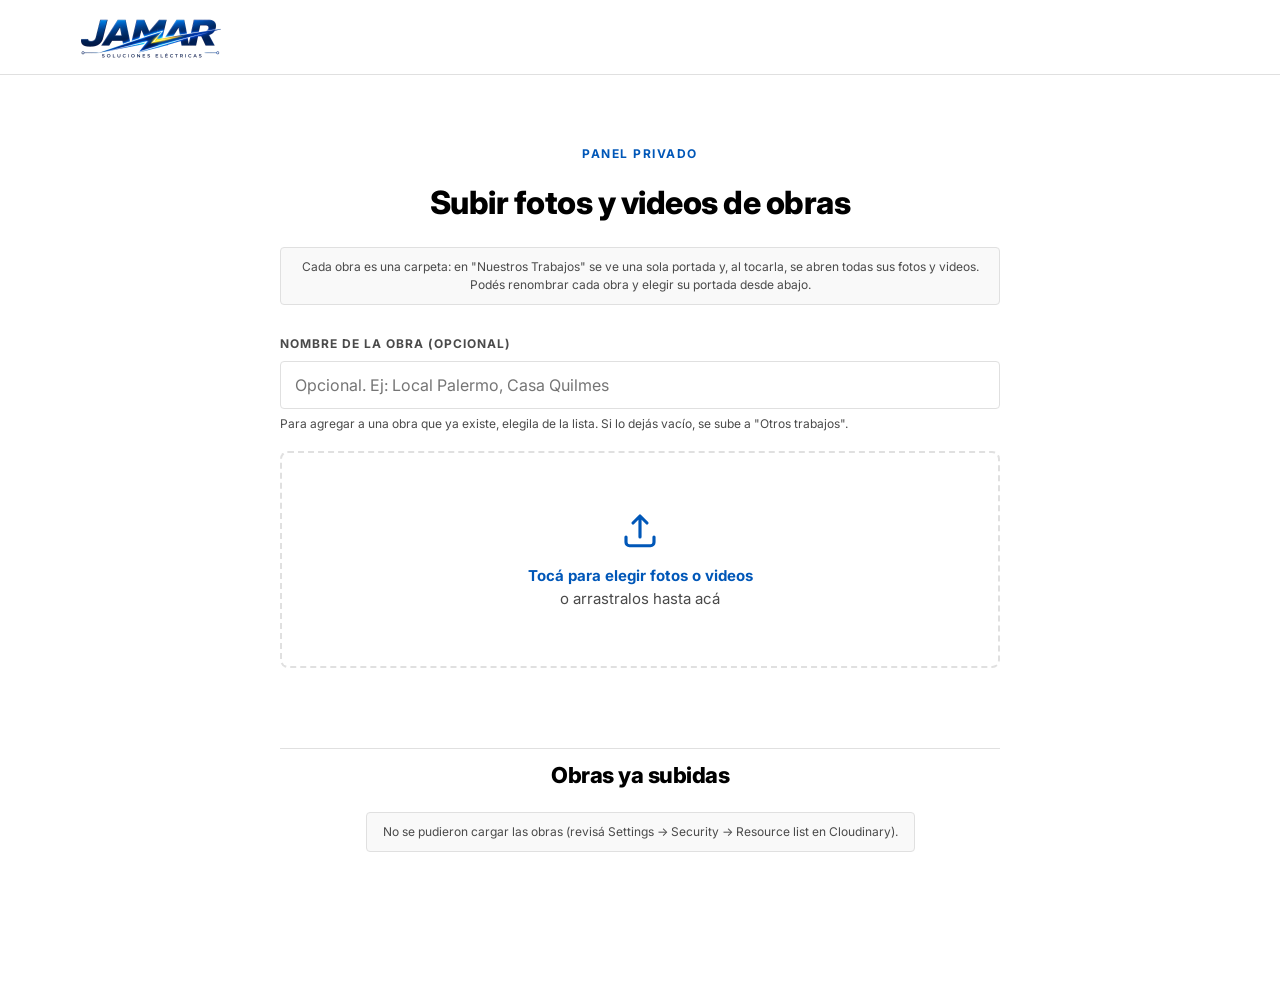
==== commit 8a98d7dd: "Rename upload-fotos.html to index.html" ====
--- a/index.html
+++ b/index.html
@@ -21,13 +21,13 @@
   <section class="uploader-page">
     <span class="eyebrow">Panel privado</span>
     <h1 class="section-title" style="font-size:32px; margin-left:auto; margin-right:auto;">Subir fotos y videos de obras</h1>
-    <p class="uploader-note">Cada obra es una carpeta: en "Nuestros Trabajos" se ve una sola portada y, al tocarla, se abren todas sus fotos y videos. La portada es la primera foto que subas a la obra.</p>
+    <p class="uploader-note">Cada obra es una carpeta: en "Nuestros Trabajos" se ve una sola portada y, al tocarla, se abren todas sus fotos y videos. Podés renombrar cada obra y elegir su portada desde abajo.</p>
 
     <div class="album-field">
-      <label for="album-name">Nombre de la obra</label>
-      <input type="text" id="album-name" list="album-options" placeholder="Ej: Local Palermo, Casa Quilmes, Tablero Fábrica Norte" autocomplete="off" maxlength="60">
+      <label for="album-name">Nombre de la obra (opcional)</label>
+      <input type="text" id="album-name" list="album-options" placeholder="Opcional. Ej: Local Palermo, Casa Quilmes" autocomplete="off" maxlength="60">
       <datalist id="album-options"></datalist>
-      <p class="album-hint">Para agregar a una obra que ya existe, elegila de la lista o escribí el mismo nombre.</p>
+      <p class="album-hint">Para agregar a una obra que ya existe, elegila de la lista. Si lo dejás vacío, se sube a "Otros trabajos".</p>
     </div>
 
     <form id="upload-form">
@@ -55,12 +55,14 @@
   const TAG = "trabajo";
   const ALBUM_ROOT = "obras"; // las obras se guardan como obras/<nombre>/<archivo>
 
-  // ⚠️ Necesarios SOLO para poder borrar desde esta página.
+  // ⚠️ Necesarios para borrar, renombrar obras y cambiar portadas desde esta página.
   const API_KEY = "837352221783737";
   const API_SECRET = "9VKTCZWbDWTIjzXRs3A5gu3v7MI";
 
   const CLD = `https://res.cloudinary.com/${CLOUD_NAME}`;
+  const API = `https://api.cloudinary.com/v1_1/${CLOUD_NAME}`;
   const MAX_PARALLEL = 3;
+  const COVER_PREFIX = "portada-";
 
   const $ = (id) => document.getElementById(id);
   const dropzone = $("dropzone");
@@ -72,27 +74,45 @@
 
   // Estado: todo lo que ya está subido { id, kind, format, created, slug }
   let items = [];
+  let busy = false;
 
   // ---- Nombres de obra ---------------------------------------------------
-  function slugify(name) {
+  // Se conserva tal cual se escribe (mayúsculas, tildes); los espacios pasan a "_".
+  function sanitizeSeg(name) {
     return name
       .normalize("NFC")
-      .toLowerCase()
       .trim()
       .replace(/[?&#\\%<>"'\/.,;:!¿¡()\[\]{}+=*^$@|~`]/g, "")
-      .replace(/\s+/g, "-")
-      .replace(/-+/g, "-")
-      .replace(/^-|-$/g, "");
-  }
+      .replace(/\s+/g, "_")
+      .replace(/_+/g, "_")
+      .replace(/^_|_$/g, "");
+  }
+  const albumKey = (s) => s.toLowerCase().replace(/[-_\s]+/g, "-");
+
   function albumTitle(slug) {
-    if (!slug) return "Otros trabajos (sin obra)";
-    return slug.replace(/[-_]+/g, " ").replace(/\S+/g, (w) => w.charAt(0).toUpperCase() + w.slice(1));
+    if (!slug) return "Otros trabajos";
+    const t = slug.replace(/[-_]+/g, " ").trim();
+    if (/[A-Z_]/.test(slug)) return t; // nombre puesto desde el panel: tal cual
+    return t.replace(/\S+/g, (w) => w.charAt(0).toUpperCase() + w.slice(1)); // nombres viejos
   }
   function slugFromId(publicId) {
     const p = publicId.split("/");
     return p[0] === ALBUM_ROOT && p.length >= 3 ? p[1] : "";
   }
+  // Si ya existe una obra con ese nombre (sin importar mayúsculas), usa esa; si no, crea una
+  function resolveSeg(typed, ignoreSlug) {
+    const clean = sanitizeSeg(typed);
+    if (!clean) return "";
+    const k = albumKey(clean);
+    const found = items.find((i) => i.slug && i.slug !== ignoreSlug && albumKey(i.slug) === k);
+    return found ? found.slug : clean;
+  }
+
   const encodeId = (id) => id.split("/").map(encodeURIComponent).join("/");
+  const baseName = (id) => id.split("/").pop();
+  const dirOf = (id) => id.split("/").slice(0, -1).join("/");
+  const joinId = (dir, base) => (dir ? `${dir}/${base}` : base);
+  const isCover = (it) => baseName(it.id).startsWith(COVER_PREFIX);
 
   function thumbUrl(it) {
     const id = encodeId(it.id);
@@ -111,36 +131,21 @@
   dropzone.addEventListener("drop", (e) => {
     if (e.dataTransfer.files.length) startUploads(e.dataTransfer.files);
   });
-  // Si falta el nombre de la obra, no abre el selector: avisa y enfoca el campo
-  dropzone.addEventListener("click", (e) => {
-    if (!slugify(albumInput.value)) {
-      e.preventDefault();
-      flagAlbumField();
-    }
-  });
   fileInput.addEventListener("change", () => {
     if (fileInput.files.length) startUploads(fileInput.files);
     fileInput.value = "";
   });
-  albumInput.addEventListener("input", () => albumInput.classList.remove("invalid"));
-
-  function flagAlbumField() {
-    albumInput.classList.add("invalid");
-    albumInput.focus();
-    albumInput.scrollIntoView({ block: "center", behavior: "smooth" });
-  }
 
   // ---- Subida (con cola y progreso) ------------------------------------
   const queue = [];
   let running = 0;
 
   function startUploads(files) {
-    const slug = slugify(albumInput.value);
-    if (!slug) { flagAlbumField(); return; }
+    const seg = resolveSeg(albumInput.value); // "" = Otros trabajos
     Array.from(files).forEach((file) => {
       const isVideo = file.type.startsWith("video/");
       if (!isVideo && !file.type.startsWith("image/")) return;
-      queue.push({ file, slug, isVideo, el: makePendingItem(file, isVideo) });
+      queue.push({ file, seg, isVideo, el: makePendingItem(file, isVideo) });
     });
     pump();
   }
@@ -167,7 +172,7 @@
     }
   }
 
-  function uploadOne({ file, slug, isVideo, el }) {
+  function uploadOne({ file, seg, el }) {
     return new Promise((resolve) => {
       const status = el.querySelector(".status");
       const bar = el.querySelector(".pct");
@@ -178,10 +183,10 @@
       fd.append("file", file);
       fd.append("upload_preset", UPLOAD_PRESET);
       fd.append("tags", TAG);
-      fd.append("public_id", `${ALBUM_ROOT}/${slug}/${fileId}`);
+      fd.append("public_id", seg ? `${ALBUM_ROOT}/${seg}/${fileId}` : fileId);
 
       const xhr = new XMLHttpRequest();
-      xhr.open("POST", `https://api.cloudinary.com/v1_1/${CLOUD_NAME}/auto/upload`);
+      xhr.open("POST", `${API}/auto/upload`);
       xhr.upload.onprogress = (e) => {
         if (!e.lengthComputable) return;
         const pct = Math.round((e.loaded / e.total) * 100);
@@ -245,19 +250,32 @@
     render();
   }
 
+  // Orden de una obra: la portada primero (la elegida a mano, o la primera foto subida)
+  function orderAlbum(arr) {
+    arr.sort((a, b) => new Date(a.created) - new Date(b.created));
+    const cover = arr.find(isCover) || arr.find((i) => i.kind === "image") || arr[0];
+    return { cover, ordered: [cover, ...arr.filter((i) => i !== cover)] };
+  }
+
+  function setBusy(on, msg) {
+    busy = on;
+    document.body.classList.toggle("busy", on);
+    if (msg) galleryStatus.textContent = msg;
+  }
+
   function render() {
     const groups = new Map();
     items.forEach((it) => {
       if (!groups.has(it.slug)) groups.set(it.slug, []);
       groups.get(it.slug).push(it);
     });
-    const albums = [...groups.entries()].map(([slug, arr]) => {
-      arr.sort((a, b) => new Date(a.created) - new Date(b.created));
-      return { slug, arr, latest: Math.max(...arr.map((i) => new Date(i.created).getTime() || 0)) };
-    });
+    const albums = [...groups.entries()].map(([slug, arr]) => ({
+      slug,
+      arr,
+      latest: Math.max(...arr.map((i) => new Date(i.created).getTime() || 0)),
+    }));
     albums.sort((a, b) => (a.slug === "" ? 1 : b.slug === "" ? -1 : b.latest - a.latest));
 
-    // sugerencias para el campo "Nombre de la obra"
     $("album-options").innerHTML = albums
       .filter((a) => a.slug)
       .map((a) => `<option value="${albumTitle(a.slug).replace(/"/g, "&quot;")}"></option>`)
@@ -272,6 +290,7 @@
     albumsWrap.innerHTML = "";
 
     albums.forEach(({ slug, arr }) => {
+      const { cover, ordered } = orderAlbum(arr);
       const group = document.createElement("div");
       group.className = "album-group";
 
@@ -283,23 +302,32 @@
       small.textContent = `${arr.length} archivo(s)`;
       h.appendChild(small);
       head.appendChild(h);
-      if (slug) {
-        const add = document.createElement("button");
-        add.type = "button";
-        add.className = "add-to-album";
-        add.textContent = "+ AGREGAR A ESTA OBRA";
-        add.addEventListener("click", () => {
-          albumInput.value = albumTitle(slug);
-          albumInput.classList.remove("invalid");
-          albumInput.scrollIntoView({ block: "center", behavior: "smooth" });
-        });
-        head.appendChild(add);
-      }
+
+      const actions = document.createElement("div");
+      actions.className = "album-actions";
+      const mkBtn = (label, fn) => {
+        const b = document.createElement("button");
+        b.type = "button";
+        b.className = "add-to-album";
+        b.textContent = label;
+        b.addEventListener("click", fn);
+        actions.appendChild(b);
+      };
+      mkBtn("+ AGREGAR", () => {
+        albumInput.value = slug ? albumTitle(slug) : "";
+        albumInput.focus();
+        albumInput.scrollIntoView({ block: "center", behavior: "smooth" });
+        galleryStatus.textContent = slug
+          ? `Las próximas fotos van a "${albumTitle(slug)}".`
+          : 'Las próximas fotos van a "Otros trabajos" (campo vacío).';
+      });
+      mkBtn("RENOMBRAR", () => renameAlbum(slug));
+      head.appendChild(actions);
       group.appendChild(head);
 
       const grid = document.createElement("div");
       grid.className = "upload-list";
-      arr.forEach((it, i) => {
+      ordered.forEach((it) => {
         const el = document.createElement("div");
         el.className = "upload-item done";
         const img = document.createElement("img");
@@ -313,11 +341,20 @@
           m.textContent = "▶";
           el.appendChild(m);
         }
-        if (i === 0 && slug) {
+        if (it === cover) {
           const b = document.createElement("span");
           b.className = "file-badge";
-          b.textContent = "PORTADA";
+          b.textContent = "★ PORTADA";
           el.appendChild(b);
+        } else {
+          const star = document.createElement("button");
+          star.type = "button";
+          star.className = "set-cover";
+          star.title = "Usar como portada";
+          star.setAttribute("aria-label", "Usar como portada");
+          star.textContent = "★";
+          star.addEventListener("click", () => setCover(it, arr));
+          el.appendChild(star);
         }
         const del = document.createElement("button");
         del.type = "button";
@@ -334,13 +371,92 @@
     });
   }
 
-  // ---- SHA-1 (para firmar el pedido de borrado) ---------------------------
+  // ---- Firma (SHA-1) para pedidos que requieren API Secret ------------------
   async function sha1Hex(text) {
     const buf = await crypto.subtle.digest("SHA-1", new TextEncoder().encode(text));
     return Array.from(new Uint8Array(buf)).map((b) => b.toString(16).padStart(2, "0")).join("");
   }
 
+  // ---- Renombrar un archivo (cambia su public_id) ---------------------------
+  async function renameAsset(it, newId) {
+    if (newId === it.id) return;
+    const timestamp = Math.floor(Date.now() / 1000);
+    const signature = await sha1Hex(
+      `from_public_id=${it.id}&timestamp=${timestamp}&to_public_id=${newId}${API_SECRET}`
+    );
+    const fd = new FormData();
+    fd.append("from_public_id", it.id);
+    fd.append("to_public_id", newId);
+    fd.append("timestamp", timestamp);
+    fd.append("api_key", API_KEY);
+    fd.append("signature", signature);
+    const res = await fetch(`${API}/${it.kind}/rename`, { method: "POST", body: fd });
+    const data = await res.json();
+    if (!res.ok || !data.public_id) {
+      throw new Error((data.error && data.error.message) || "error desconocido");
+    }
+    it.id = data.public_id;
+    it.slug = slugFromId(it.id);
+  }
+
+  // ---- Renombrar una obra completa (cualquiera, incluida "Otros trabajos") ---
+  async function renameAlbum(slug) {
+    if (busy) return;
+    const typed = prompt(
+      slug
+        ? `Nuevo nombre para "${albumTitle(slug)}":`
+        : 'Nombre para las fotos de "Otros trabajos" (pasan a ser una obra con ese nombre):',
+      slug ? albumTitle(slug) : ""
+    );
+    if (typed === null) return;
+    const newSeg = resolveSeg(typed, slug);
+    if (!newSeg) { alert("El nombre no puede quedar vacío."); return; }
+    if (newSeg === slug) return;
+
+    const targets = items.filter((i) => i.slug === slug);
+    setBusy(true, `Renombrando 0/${targets.length}...`);
+    let done = 0, failed = 0;
+    for (let i = 0; i < targets.length; i += 4) {
+      await Promise.all(
+        targets.slice(i, i + 4).map(async (it) => {
+          try {
+            await renameAsset(it, joinId(`${ALBUM_ROOT}/${newSeg}`, baseName(it.id)));
+          } catch (err) {
+            failed++;
+            console.error(err);
+          }
+          done++;
+          galleryStatus.textContent = `Renombrando ${done}/${targets.length}...`;
+        })
+      );
+    }
+    setBusy(false);
+    render();
+    if (failed) alert(`${failed} archivo(s) no se pudieron mover. Probá renombrar de nuevo la obra para completar.`);
+  }
+
+  // ---- Elegir portada de una obra ----------------------------------------
+  async function setCover(it, arr) {
+    if (busy) return;
+    const current = arr.find(isCover);
+    if (current === it) return;
+    setBusy(true, "Cambiando portada...");
+    try {
+      if (current) {
+        await renameAsset(current, joinId(dirOf(current.id), baseName(current.id).slice(COVER_PREFIX.length)));
+      }
+      await renameAsset(it, joinId(dirOf(it.id), COVER_PREFIX + baseName(it.id)));
+    } catch (err) {
+      console.error(err);
+      alert("No se pudo cambiar la portada: " + err.message);
+    }
+    setBusy(false);
+    render();
+  }
+
+  // ---- Borrar un archivo ------------------------------------------------
   async function deleteItem(it, el) {
+    if (busy) return;
     if (!confirm("¿Borrar este archivo? No se puede deshacer.")) return;
     el.style.opacity = "0.4";
 
@@ -353,10 +469,7 @@
     fd.append("signature", signature);
 
     try {
-      const res = await fetch(`https://api.cloudinary.com/v1_1/${CLOUD_NAME}/${it.kind}/destroy`, {
-        method: "POST",
-        body: fd,
-      });
+      const res = await fetch(`${API}/${it.kind}/destroy`, { method: "POST", body: fd });
       const data = await res.json();
       if (data.result === "ok") {
         items = items.filter((x) => x.id !== it.id);
--- a/css/styles.css
+++ b/css/styles.css
@@ -1144,3 +1144,18 @@
   position:absolute; inset:0; display:flex; align-items:center; justify-content:center;
   color:#fff; font-size:22px; background:rgba(0,0,0,0.25); pointer-events:none;
 }
+
+/* Acciones por obra, botón de portada y estado "ocupado" */
+.album-actions{ display:flex; gap:8px; flex-shrink:0; }
+.set-cover{
+  position:absolute; top:6px; left:6px;
+  width:26px; height:26px; border-radius:50%; border:none;
+  background:rgba(0,0,0,0.6); color:#fff; font-size:14px; line-height:1;
+  cursor:pointer; display:flex; align-items:center; justify-content:center;
+  transition:background 0.2s ease, transform 0.2s ease, color 0.2s ease;
+}
+.set-cover:hover{ background:#f5b700; color:#000; transform:scale(1.08); }
+body.busy #albums{ pointer-events:none; opacity:0.55; }
+@media (max-width:520px){
+  .album-group-head{ flex-direction:column; align-items:flex-start; }
+}
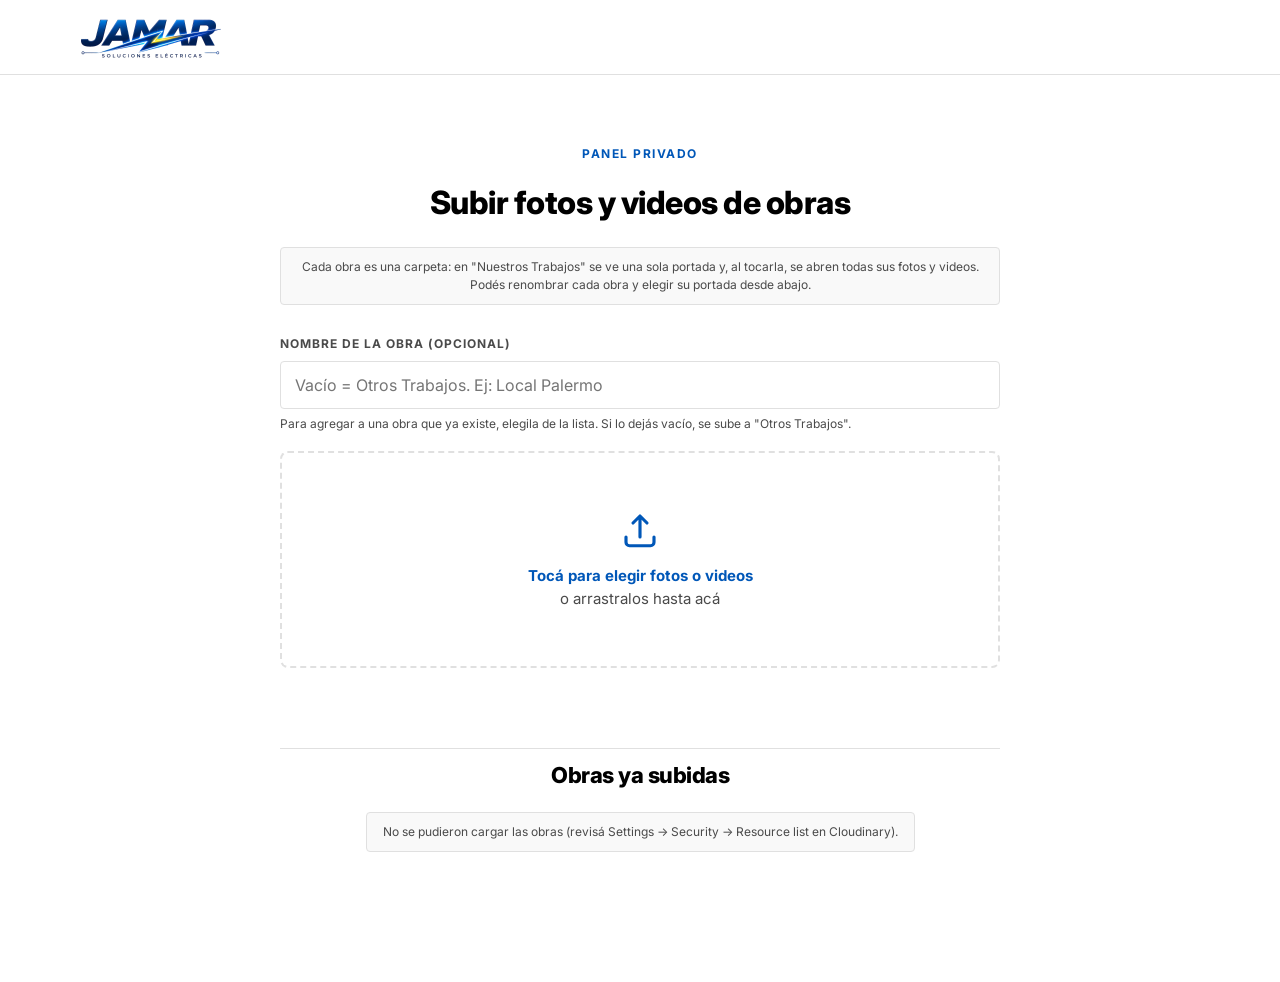
==== commit b6cf1036: "Add files via upload" ====
--- a/index.html
+++ b/index.html
@@ -5,7 +5,7 @@
 <meta name="viewport" content="width=device-width, initial-scale=1.0">
 <title>Subir fotos de trabajos | JAMAR</title>
 <meta name="robots" content="noindex, nofollow">
-<link rel="stylesheet" href="css/styles.css">
+<link rel="stylesheet" href="css/styles.css?v=1793760871">
 </head>
 <body>
 
@@ -25,9 +25,9 @@
 
     <div class="album-field">
       <label for="album-name">Nombre de la obra (opcional)</label>
-      <input type="text" id="album-name" list="album-options" placeholder="Opcional. Ej: Local Palermo, Casa Quilmes" autocomplete="off" maxlength="60">
+      <input type="text" id="album-name" list="album-options" placeholder="Vacío = Otros Trabajos. Ej: Local Palermo" autocomplete="off" maxlength="60">
       <datalist id="album-options"></datalist>
-      <p class="album-hint">Para agregar a una obra que ya existe, elegila de la lista. Si lo dejás vacío, se sube a "Otros trabajos".</p>
+      <p class="album-hint">Para agregar a una obra que ya existe, elegila de la lista. Si lo dejás vacío, se sube a "Otros Trabajos".</p>
     </div>
 
     <form id="upload-form">
@@ -90,7 +90,7 @@
   const albumKey = (s) => s.toLowerCase().replace(/[-_\s]+/g, "-");
 
   function albumTitle(slug) {
-    if (!slug) return "Otros trabajos";
+    if (!slug) return "Otros Trabajos";
     const t = slug.replace(/[-_]+/g, " ").trim();
     if (/[A-Z_]/.test(slug)) return t; // nombre puesto desde el panel: tal cual
     return t.replace(/\S+/g, (w) => w.charAt(0).toUpperCase() + w.slice(1)); // nombres viejos
@@ -141,7 +141,7 @@
   let running = 0;
 
   function startUploads(files) {
-    const seg = resolveSeg(albumInput.value); // "" = Otros trabajos
+    const seg = resolveSeg(albumInput.value); // "" = Otros Trabajos
     Array.from(files).forEach((file) => {
       const isVideo = file.type.startsWith("video/");
       if (!isVideo && !file.type.startsWith("image/")) return;
@@ -319,7 +319,7 @@
         albumInput.scrollIntoView({ block: "center", behavior: "smooth" });
         galleryStatus.textContent = slug
           ? `Las próximas fotos van a "${albumTitle(slug)}".`
-          : 'Las próximas fotos van a "Otros trabajos" (campo vacío).';
+          : 'Las próximas fotos van a "Otros Trabajos" (campo vacío).';
       });
       mkBtn("RENOMBRAR", () => renameAlbum(slug));
       head.appendChild(actions);
@@ -399,13 +399,13 @@
     it.slug = slugFromId(it.id);
   }
 
-  // ---- Renombrar una obra completa (cualquiera, incluida "Otros trabajos") ---
+  // ---- Renombrar una obra completa (cualquiera, incluida "Otros Trabajos") ---
   async function renameAlbum(slug) {
     if (busy) return;
     const typed = prompt(
       slug
         ? `Nuevo nombre para "${albumTitle(slug)}":`
-        : 'Nombre para las fotos de "Otros trabajos" (pasan a ser una obra con ese nombre):',
+        : 'Nombre para las fotos de "Otros Trabajos" (pasan a ser una obra con ese nombre):',
       slug ? albumTitle(slug) : ""
     );
     if (typed === null) return;
